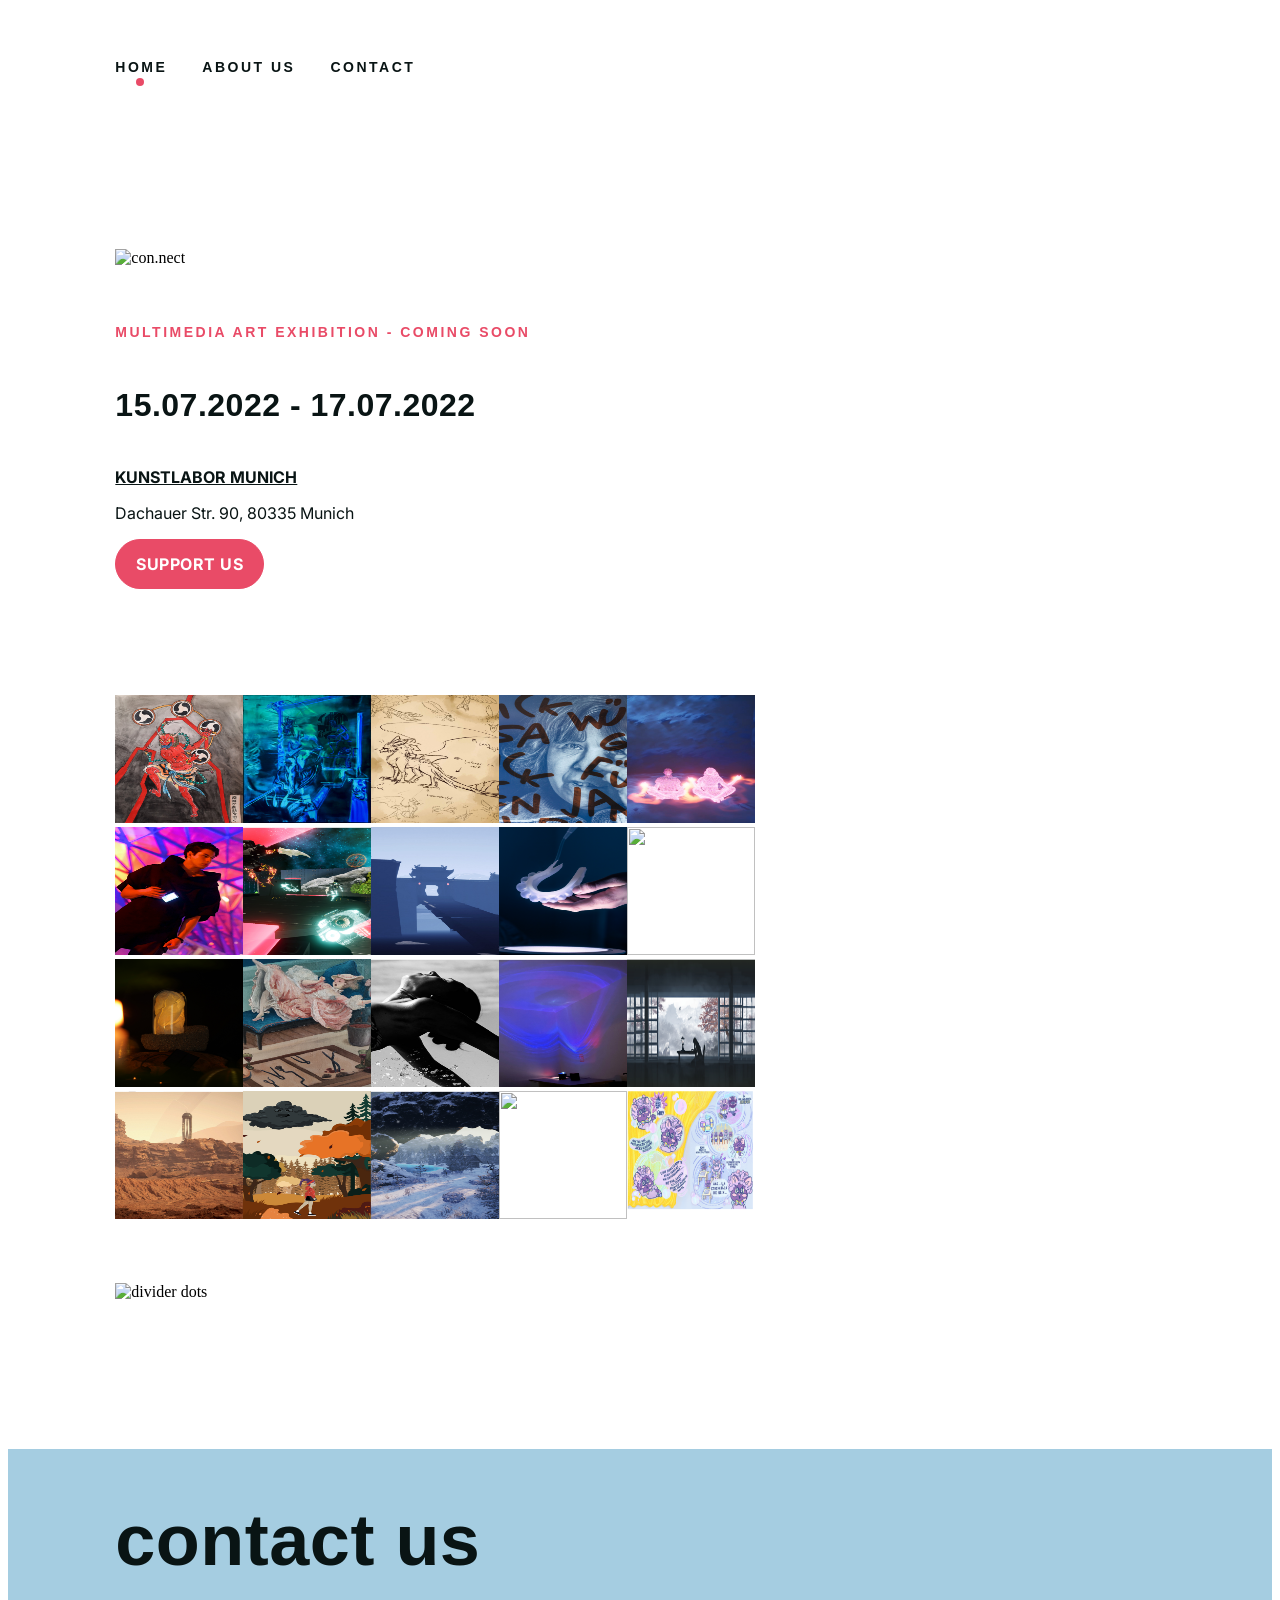
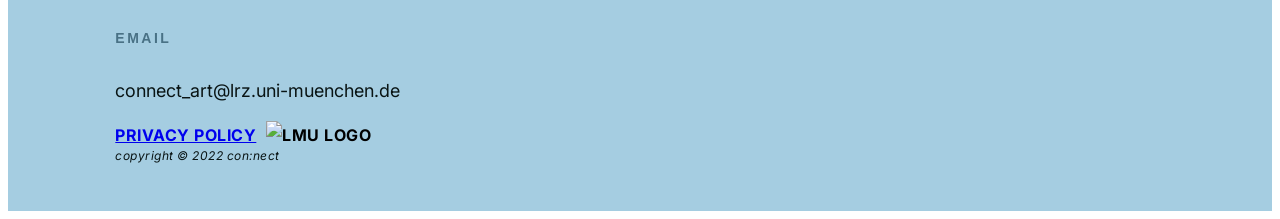
==== index.html @ 2b584fad "index + script" ====
<!DOCTYPE html>
<html lang="EN">

<head>
  <meta charset="UTF-8" />
  <meta name="viewport" content="width=device-width, initial-scale=1" />
  <title>con:nect</title>
  <link rel="stylesheet" href="style.css" />
  <link id="favicon" rel="icon"
    href="https://cdn.glitch.global/cd1845f1-7885-4da2-ad8b-cd3882b8f972/Connect_Illus_Dots.svg?v=1652605879062"
    type="image/svg">
  <!--script src="JSONs/Samuel_artwork_info.js"></script-->
  <script src="script.js" id="script"></script>
</head>

<body>
  <header>
    <nav class="navbar">
      <ul class="menu body_large">
        <li><a href="./index.html">
            <h6 class="selected_nav">Home</h6>
          </a></li>
        <li><a href="./about_us.html">
            <h6>About us</h6>
          </a></li>
        <li><a href="./contact.html">
            <h6>Contact</h6>
          </a></li>
      </ul>
    </nav>
  </header>
  <section class="content">
    <div class="text-div" id="info-block">
      <img class="logo-large"
        src="https://cdn.glitch.global/cd1845f1-7885-4da2-ad8b-cd3882b8f972/Connect_Logo_Main.svg?v=1652605879199"
        alt="con.nect" />
      <br />
      <h6 class="height spacing_24" style="color: var(--primary);">
        multimedia art exhibition - coming soon
      </h6>
      <h4 class="height spacing_4">15.07.2022 - 17.07.2022</h4>
      <a href="https://kunstlabor.org/" class="body_standard" style="font-weight: bold; text-decoration: underline"
        target="_blank">
        KUNSTLABOR MUNICH
      </a>
      <p class="body_standard">Dachauer Str. 90, 80335 Munich</p>
      <button onclick="location.href = './contact.html'" type="button" class="btn_primary btn_l">
        Support us
      </button>
      <div class="spacing_64"></div>
    </div>

    <!--img id="curr-project-img" style="z-index: 0" alt="project image teaser" /-->
    <div id="gallery">
    </div>

    <img class="dots"
      src="https://cdn.glitch.global/cd1845f1-7885-4da2-ad8b-cd3882b8f972/Connect_Illus_Dots.svg?v=1652605879062"
      alt="divider dots" />

    <div id="artwork-template" hidden>
      <img id="artwork-header"/>
      <h2 id="artwork-title"></h2>
      <h6 id="artwork-description-title"></h6>
      <p id="artwork-description-text"></p>
      <h6 id="artwork-artist-title"></h6>
      <img id="artwork-artist-portrait"/>
      <p id="artwork-artist-text"></p>
      <div id="artwork-images">
        <img id="artwork-image-1"/>
      </div>
      <div id="artwork-videos">
        <iframe id="artwork-video-1" src="?autoplay=1&mute=1&loop=1"></iframe>
      </div>
    </div>
  </section>
  <div class="spacing_64"></div>
  <footer class="main-footer" style="background-color: var(--secondary-shade2); z-index: 0">
    <div class="footer-content">
      <h1 style="height: 85px">contact us</h1>
      <h6 class="height" style="color: var(--secondary-shade1)">email</h6>
      <p class="body_large">connect_art@lrz.uni-muenchen.de</p>
      <div id="privacy-policy_terms-of-service" class="btn_l">
        <a href="privacy-policy.html">privacy policy</a>
        <img
          src="https://cdn.glitch.global/cd1845f1-7885-4da2-ad8b-cd3882b8f972/Connect_Logo_LMU_Big.svg?v=1652605879344"
          alt="LMU logo" />

      </div>
      <p class="caption">
        copyright © 2022 con:nect
      </p>
      <div class="spacing_48">
      </div>
    </div>
  </footer>
</body>

</html>
---- style.css ----
@import url("https://fonts.googleapis.com/css2?family=Inter:wght@400;700&display=swap");
@import url("https://use.typekit.net/slx2ums.css");
:root {
  --primary: #e94b67;
  --primary-shade1: #953042;
  --primary-shade2: #f18c9d;
  --secondary-beige: #efe9e4;
  --black: #091414;
  /** old **/
  --grey: #8b8c8c;
  --secondary: #72b0cf;
  --secondary-shade1: #497185;
  --secondary-shade2: #a5cde1;
  /** -- **/
  --white: #ffffff;
  --border: #eaeaea;
  --nav-circle: 8px;
}

html {
  scroll-behavior: smooth; 
}

/*--------------------------------------------------------- Layout ---------------------------------------------------------*/
/** check https://developer.mozilla.org/en-US/docs/Web/CSS/CSS_Grid_Layout/Realizing_common_layouts_using_CSS_Grid_Layout**/

body, footer, .content, header {
  display: grid;
  grid-template-columns: repeat(12, [col-start] 1fr);
  gap: 24px;
}

body > *, footer > *, .content > *, header > * {
  grid-column: col-start / span 12;
}

/** On Desktop + Tablet **/
@media (min-width: 767px) {
  .content, .main-header, .footer-content, header {
    grid-column: col-start 2 / span 10;
  }
  .text-div {
  grid-column: col-start / span 5;
  }
  #curr-project-img {
    grid-column: col-start / span 12;
  }
}

/** On mobile **/
@media (max-width: 767px) {
  .content, .main-header, .footer-content {
    grid-column: col-start 2 / span 11;
  }
  .text-div {
    grid-column: col-start / span 11;
  }
  .logo-large {
    max-width: 100%;
  }
  #div_iframe {
    display: none;
  }
  #curr-project-img {
    grid-column: col-start / span 10;
  }
}

#header-thumbnails > * {
  padding-right: 16px;
}

#info-block {
  padding-top: 100px;
}

#privacy-policy_terms-of-service {
  display: flex;
  flex-wrap: wrap;
  flex: 0 1 150px;
}

#privacy-policy_terms-of-service > * {
  padding-right: 10px;
}


/** Project picture **/

#curr-project-img {
  height: 500px;
  overflow: hidden;  
  object-fit: cover;
  width: 100%;
  /*object-position: 50% 50%; 
  animation-duration: 2s;
  animation-iteration-count: 1;
  animation-timing-function: ease-out;
  animation-fill-mode: forwards;
  animation-name: pic_resize;
  */
}

@keyframes pic_resize {
  0% {
    object-position: 10% 40%;
  }
  100% {
    object-position: 80% 60%;
  }
}

/*--------------------------------------------------------- Paragraph & Font Styles ---------------------------------------------------------*/
h1 {
  font-family: "degular-display", "Verdana", sans-serif;
  font-style: normal;
  font-weight: 700;
  font-size: 72px;
  line-height: 86px;
  display: flex;
  align-items: center;
  letter-spacing: 0.5px;
  color: var(--black);
}

h2 {
  font-family: "degular-display", "Verdana", sans-serif;
  font-style: normal;
  font-weight: 700;
  font-size: 56px;
  line-height: 67px;
  display: flex;
  align-items: center;
  letter-spacing: 0.5px;
  color: var(--black);
}

h3 {
  font-family: "degular-display", "Verdana", sans-serif;
  font-style: normal;
  font-weight: 700;
  font-size: 48px;
  line-height: 58px;
  display: flex;
  align-items: center;
  letter-spacing: 0.5px;
  color: var(--black);
}

h4 {
  font-family: "degular-display", "Verdana", sans-serif;
  font-style: normal;
  font-weight: 700;
  font-size: 32px;
  line-height: 38px;
  display: flex;
  align-items: center;
  letter-spacing: 0.5px;
  color: var(--black);
}

h5 {
  font-family: "degular-display", "Verdana", sans-serif;
  font-style: normal;
  font-weight: 700;
  font-size: 24px;
  line-height: 28px;
  display: flex;
  align-items: center;
  letter-spacing: 0.5px;
  color: var(--black);
}

h6 {
  font-family: "degular-display", "Verdana", sans-serif;
  font-style: normal;
  font-weight: 700;
  font-size: 14px;
  line-height: 16px;
  display: flex;
  align-items: center;
  letter-spacing: 2.5px;
  text-transform: uppercase;
  color: var(--black);
}

.body_large {
  font-family: "Inter", "Verdana", sans-serif;
  font-style: normal;
  font-weight: 400;
  font-size: 18px;
  line-height: 24px;
  align-items: center;
  color: var(--black);
}

.body_standard {
  font-family: "Inter", "Verdana", sans-serif;
  font-style: normal;
  font-weight: 400;
  font-size: 16px;
  line-height: 20px;
  align-items: center;
  color: var(--black);
}

.body_small {
  font-family: "Inter", "Verdana", sans-serif;
  font-style: normal;
  font-weight: 400;
  font-size: 14px;
  line-height: 16px;
  display: flex;
  align-items: center;
  color: var(--black);
}

.caption {
  font-family: "Inter", "Verdana", sans-serif;
  font-style: italic;
  font-weight: 400;
  font-size: 12px;
  line-height: 14px;
  display: flex;
  align-items: center;
  letter-spacing: 0.5px;
  color: var(--black);
  margin:0;
}

a {
  transition: 1s;
}

a .colored-link {
  color:  var(--secondary-shade1) !important;
}

a:hover {
  color: var(--secondary-shade2) !important;
}

a:visited {
  align-items: center;
  color: var(--black);
}

.btn_l {
  font-family: "Inter", "Verdana", sans-serif;
  font-style: normal;
  font-weight: 700;
  font-size: 16px;
  line-height: 28px;
  display: flex;
  align-items: center;
  letter-spacing: 0.5px;
  text-transform: uppercase;
}

.btn_s {
  font-family: "Inter", "Verdana", sans-serif;
  font-style: normal;
  font-weight: 400;
  font-size: 14px;
  line-height: 24px;
  display: flex;
  align-items: center;
  letter-spacing: 0.5px;
  text-transform: uppercase;
}

/*--------------------------------------------------------- Component styles ---------------------------------------------------------*/
/** Buttons **/

button {
  cursor: pointer;
  position: static;
  z-index: 3;
}

.btn_primary {
  display: flex;
  flex-direction: row;
  justify-content: space-between;
  align-items: center;
  padding: 10px 20px;
  border: 1px solid var(--primary);
  border-radius: 38px;
  color: var(--white);
  background: var(--primary);
  transition: background 1s, border 1s;
  -webkit-transition: background 1s, border 1s;
}

.btn_secondary {
  display: flex;
  flex-direction: row;
  justify-content: space-between;
  align-items: center;
  padding: 10px 20px;
  border: 1px solid var(--primary);
  border-radius: 30px;
  color: var(--primary);
  background-color: var(--white);
  transition: border 1s, background 1s, color 1s;
  transition: border 1s, background 1s, color 1s;
}

.btn_primary:hover {
  border: 1px solid var(--secondary);
  background-color: var(--secondary);
  color: var(--white);
}

.btn_secondary:hover {
  border: 1px solid var(--secondary);
  background-color: var(--white);
  color: var(--secondary);
}

/** Icons **/
.icon {
  fill: var(--black);
  transition: .5s;
}

.icon:hover {
  fill: var(--secondary-shade2);
}

/** navigation **/
.menu {
  list-style: none;
  display: flex;
  flex-direction: row;
  justify-content: space-between;
  width: 300px;
}

.menu a {
  text-decoration: none;
  color: inherit;
}

.menu h6:hover {
  color: var(--primary);
  transition: 1s;
}

.selected_nav {
  margin-right: -8px;
}

ul {
  padding-inline-start: 0;
}

.selected_nav::after {
  content: "";
  display: block;
  width: var(--nav-circle);
  height: var(--nav-circle);
  position: relative;
  background-color: var(--primary);
  border-radius: 50%;
  left: -52%;
  transform: translateY(15px);
}

/*--------------------------------------------------------- Spacing ---------------------------------------------------------*/

.spacing_4 {
  padding-top: 4px;
}

.spacing_8 {
  padding-top: 8px;
}

.spacing_16 {
  padding-top: 16px;
}

.spacing_24 {
  padding-top: 24px;
}

.spacing_32 {
  padding-top: 32px;
}

.spacing_40 {
  padding-top: 40px;
}

.spacing_48 {
  padding-top: 48px;
}

.spacing_56 {
  padding-top: 56px;
}

.spacing_64 {
  padding-top: 64px;
}


.height_x {
  height: 0px;
}

.dots{
  padding-top: 36px; 
  padding-bottom: 36px;
}

/*--------------------------------------------------------- Design elements ---------------------------------------------------------*/
/** boxes **/

.beige_shadow {
  box-shadow: 42px 42px var(--secondary-beige);
}

.black_outline {
  box-shadow: 42px 42px white, -25px -25px 0px -10px white, -25px -25px var(--black);
}
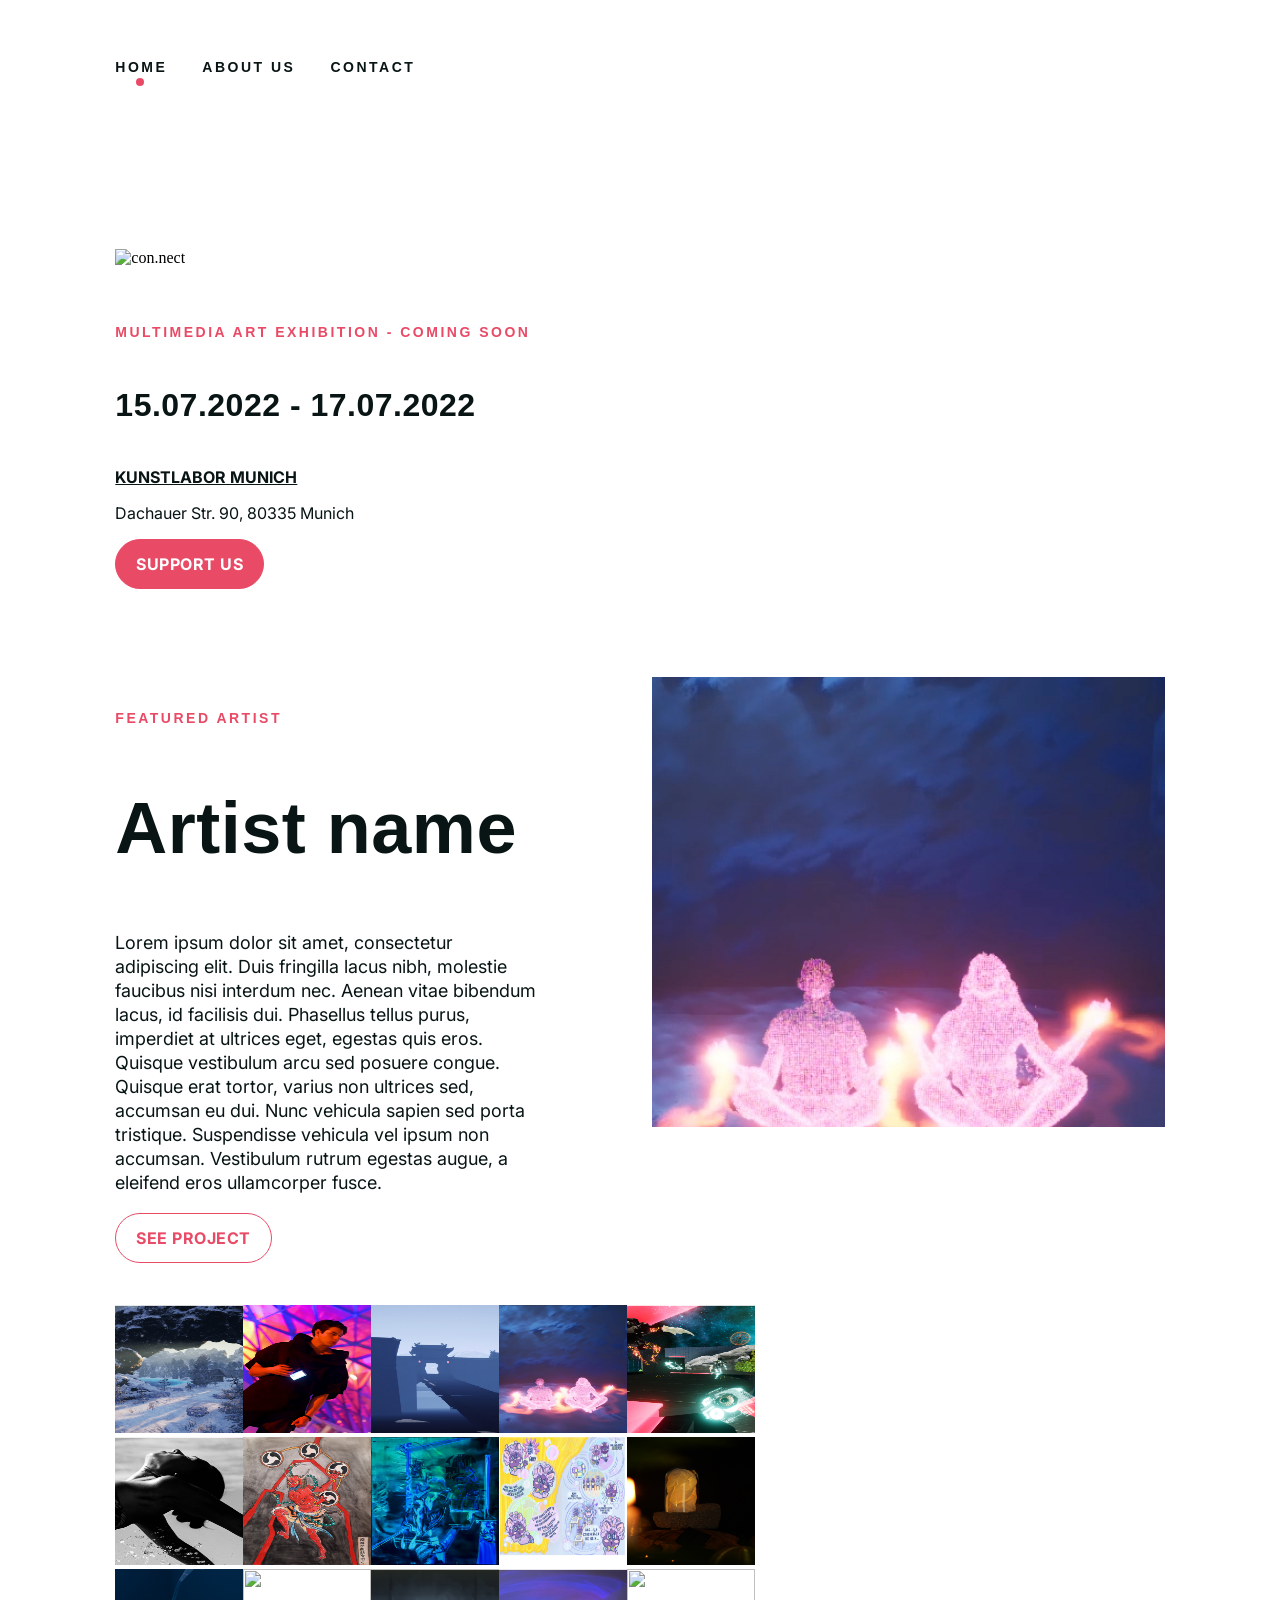
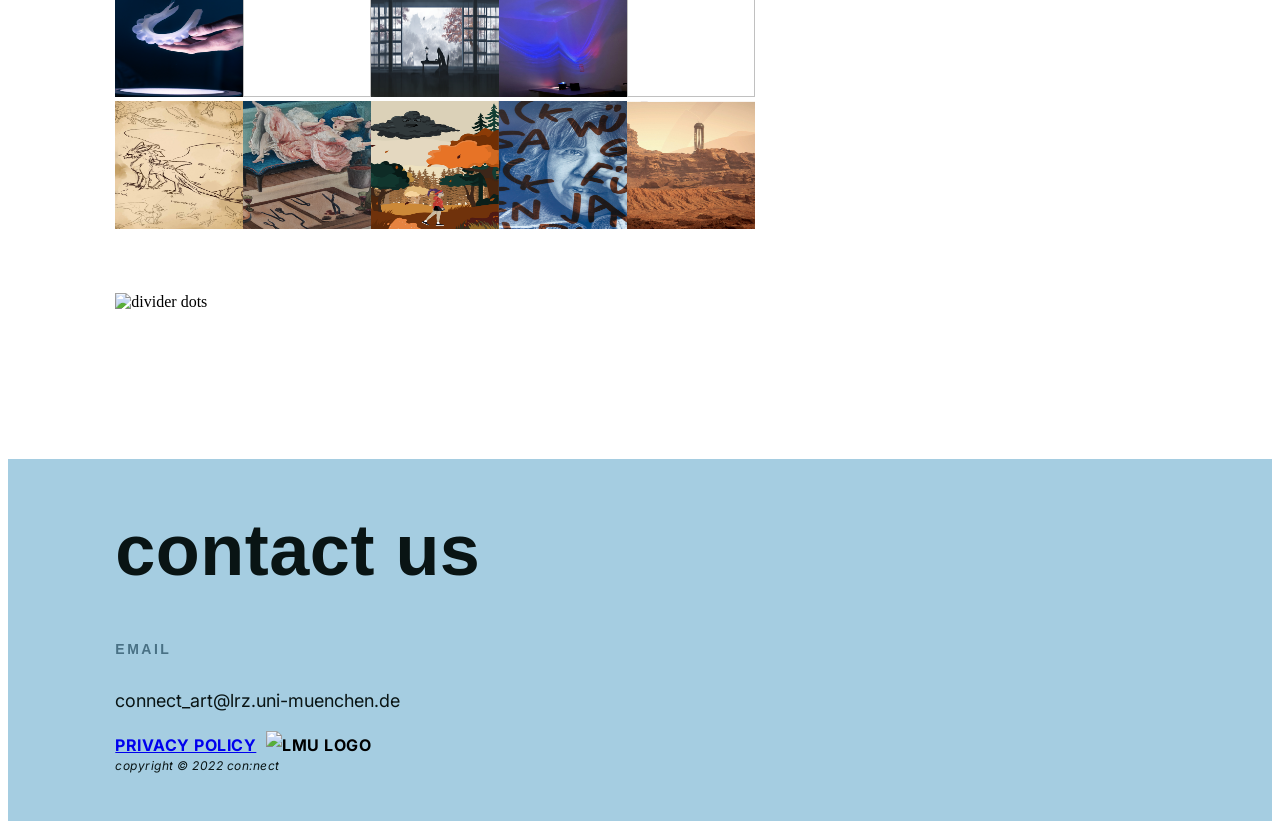
==== commit 2b3f4d2a: "Featuring Artist" ====
--- a/index.html
+++ b/index.html
@@ -2,98 +2,116 @@
 <html lang="EN">
 
 <head>
-  <meta charset="UTF-8" />
-  <meta name="viewport" content="width=device-width, initial-scale=1" />
-  <title>con:nect</title>
-  <link rel="stylesheet" href="style.css" />
-  <link id="favicon" rel="icon"
-    href="https://cdn.glitch.global/cd1845f1-7885-4da2-ad8b-cd3882b8f972/Connect_Illus_Dots.svg?v=1652605879062"
-    type="image/svg">
-  <!--script src="JSONs/Samuel_artwork_info.js"></script-->
-  <script src="script.js" id="script"></script>
+    <meta charset="UTF-8" />
+    <meta name="viewport" content="width=device-width, initial-scale=1" />
+    <title>con:nect</title>
+    <link rel="stylesheet" href="style.css" />
+    <link id="favicon" rel="icon" href="https://cdn.glitch.global/cd1845f1-7885-4da2-ad8b-cd3882b8f972/Connect_Illus_Dots.svg?v=1652605879062" type="image/svg">
+    <!--script src="JSONs/Samuel_artwork_info.js"></script-->
+    <script src="script.js" id="script"></script>
 </head>
 
 <body>
-  <header>
-    <nav class="navbar">
-      <ul class="menu body_large">
-        <li><a href="./index.html">
-            <h6 class="selected_nav">Home</h6>
-          </a></li>
-        <li><a href="./about_us.html">
-            <h6>About us</h6>
-          </a></li>
-        <li><a href="./contact.html">
-            <h6>Contact</h6>
-          </a></li>
-      </ul>
-    </nav>
-  </header>
-  <section class="content">
-    <div class="text-div" id="info-block">
-      <img class="logo-large"
-        src="https://cdn.glitch.global/cd1845f1-7885-4da2-ad8b-cd3882b8f972/Connect_Logo_Main.svg?v=1652605879199"
-        alt="con.nect" />
-      <br />
-      <h6 class="height spacing_24" style="color: var(--primary);">
-        multimedia art exhibition - coming soon
-      </h6>
-      <h4 class="height spacing_4">15.07.2022 - 17.07.2022</h4>
-      <a href="https://kunstlabor.org/" class="body_standard" style="font-weight: bold; text-decoration: underline"
-        target="_blank">
+    <header>
+        <nav class="navbar">
+            <ul class="menu body_large">
+                <li>
+                    <a href="./index.html">
+                        <h6 class="selected_nav">Home</h6>
+                    </a>
+                </li>
+                <li>
+                    <a href="./about_us.html">
+                        <h6>About us</h6>
+                    </a>
+                </li>
+                <li>
+                    <a href="./contact.html">
+                        <h6>Contact</h6>
+                    </a>
+                </li>
+            </ul>
+        </nav>
+    </header>
+    <section class="content">
+        <div class="text-div" id="info-block">
+            <img class="logo-large" src="https://cdn.glitch.global/cd1845f1-7885-4da2-ad8b-cd3882b8f972/Connect_Logo_Main.svg?v=1652605879199" alt="con.nect" />
+            <br />
+            <h6 class="height spacing_24" style="color: var(--primary);">
+                multimedia art exhibition - coming soon
+            </h6>
+            <h4 class="height spacing_4">15.07.2022 - 17.07.2022</h4>
+            <a href="https://kunstlabor.org/" class="body_standard" style="font-weight: bold; text-decoration: underline" target="_blank">
         KUNSTLABOR MUNICH
       </a>
-      <p class="body_standard">Dachauer Str. 90, 80335 Munich</p>
-      <button onclick="location.href = './contact.html'" type="button" class="btn_primary btn_l">
+            <p class="body_standard">Dachauer Str. 90, 80335 Munich</p>
+            <button onclick="location.href = './contact.html'" type="button" class="btn_primary btn_l">
         Support us
       </button>
-      <div class="spacing_64"></div>
-    </div>
+            <div class="spacing_64"></div>
+        </div>
+        <div class="text-div">
+            <h6 style="color: var(--primary)">featured artist</h6>
+            <h1 id="artist-name">Artist name</h1>
+            <p id="artist-description-german" class="body_large">
+                Lorem ipsum dolor sit amet, consectetur adipiscing elit. Duis fringilla lacus nibh, molestie faucibus nisi interdum nec. Aenean vitae bibendum lacus, id facilisis dui. Phasellus tellus purus, imperdiet at ultrices eget, egestas quis eros. Quisque vestibulum
+                arcu sed posuere congue. Quisque erat tortor, varius non ultrices sed, accumsan eu dui. Nunc vehicula sapien sed porta tristique. Suspendisse vehicula vel ipsum non accumsan. Vestibulum rutrum egestas augue, a eleifend eros ullamcorper
+                fusce.
+            </p>
+            <button onclick="_blank" type="button" class="btn_secondary btn_l">
+        See project
+      </button>
+        </div>
+        <div class="pic-div">
+            <img src="ArtworkPreviews/Artist=PP Angela.jpg" style="
+          display: block;
+          overflow: hidden;
+          object-fit: cover;
+          width: 100%;
+          height: 50vh;
+        " />
+        </div>
 
-    <!--img id="curr-project-img" style="z-index: 0" alt="project image teaser" /-->
-    <div id="gallery">
-    </div>
+        <!--img id="curr-project-img" style="z-index: 0" alt="project image teaser" /-->
+        <div id="gallery">
+        </div>
 
-    <img class="dots"
-      src="https://cdn.glitch.global/cd1845f1-7885-4da2-ad8b-cd3882b8f972/Connect_Illus_Dots.svg?v=1652605879062"
-      alt="divider dots" />
+        <img class="dots" src="https://cdn.glitch.global/cd1845f1-7885-4da2-ad8b-cd3882b8f972/Connect_Illus_Dots.svg?v=1652605879062" alt="divider dots" />
 
-    <div id="artwork-template" hidden>
-      <img id="artwork-header"/>
-      <h2 id="artwork-title"></h2>
-      <h6 id="artwork-description-title"></h6>
-      <p id="artwork-description-text"></p>
-      <h6 id="artwork-artist-title"></h6>
-      <img id="artwork-artist-portrait"/>
-      <p id="artwork-artist-text"></p>
-      <div id="artwork-images">
-        <img id="artwork-image-1"/>
-      </div>
-      <div id="artwork-videos">
-        <iframe id="artwork-video-1" src="?autoplay=1&mute=1&loop=1"></iframe>
-      </div>
-    </div>
-  </section>
-  <div class="spacing_64"></div>
-  <footer class="main-footer" style="background-color: var(--secondary-shade2); z-index: 0">
-    <div class="footer-content">
-      <h1 style="height: 85px">contact us</h1>
-      <h6 class="height" style="color: var(--secondary-shade1)">email</h6>
-      <p class="body_large">connect_art@lrz.uni-muenchen.de</p>
-      <div id="privacy-policy_terms-of-service" class="btn_l">
-        <a href="privacy-policy.html">privacy policy</a>
-        <img
-          src="https://cdn.glitch.global/cd1845f1-7885-4da2-ad8b-cd3882b8f972/Connect_Logo_LMU_Big.svg?v=1652605879344"
-          alt="LMU logo" />
+        <div id="artwork-template" hidden>
+            <img id="artwork-header" />
+            <h2 id="artwork-title"></h2>
+            <h6 id="artwork-description-title"></h6>
+            <p id="artwork-description-text"></p>
+            <h6 id="artwork-artist-title"></h6>
+            <img id="artwork-artist-portrait" />
+            <p id="artwork-artist-text"></p>
+            <div id="artwork-images">
+                <img id="artwork-image-1" />
+            </div>
+            <div id="artwork-videos">
+                <iframe id="artwork-video-1" src="?autoplay=1&mute=1&loop=1"></iframe>
+            </div>
+        </div>
+    </section>
+    <div class="spacing_64"></div>
+    <footer class="main-footer" style="background-color: var(--secondary-shade2); z-index: 0">
+        <div class="footer-content">
+            <h1 style="height: 85px">contact us</h1>
+            <h6 class="height" style="color: var(--secondary-shade1)">email</h6>
+            <p class="body_large">connect_art@lrz.uni-muenchen.de</p>
+            <div id="privacy-policy_terms-of-service" class="btn_l">
+                <a href="privacy-policy.html">privacy policy</a>
+                <img src="https://cdn.glitch.global/cd1845f1-7885-4da2-ad8b-cd3882b8f972/Connect_Logo_LMU_Big.svg?v=1652605879344" alt="LMU logo" />
 
-      </div>
-      <p class="caption">
-        copyright © 2022 con:nect
-      </p>
-      <div class="spacing_48">
-      </div>
-    </div>
-  </footer>
+            </div>
+            <p class="caption">
+                copyright © 2022 con:nect
+            </p>
+            <div class="spacing_48">
+            </div>
+        </div>
+    </footer>
 </body>
 
 </html>
--- a/style.css
+++ b/style.css
@@ -1,98 +1,120 @@
 @import url("https://fonts.googleapis.com/css2?family=Inter:wght@400;700&display=swap");
 @import url("https://use.typekit.net/slx2ums.css");
 :root {
-  --primary: #e94b67;
-  --primary-shade1: #953042;
-  --primary-shade2: #f18c9d;
-  --secondary-beige: #efe9e4;
-  --black: #091414;
-  /** old **/
-  --grey: #8b8c8c;
-  --secondary: #72b0cf;
-  --secondary-shade1: #497185;
-  --secondary-shade2: #a5cde1;
-  /** -- **/
-  --white: #ffffff;
-  --border: #eaeaea;
-  --nav-circle: 8px;
+    --primary: #e94b67;
+    --primary-shade1: #953042;
+    --primary-shade2: #f18c9d;
+    --secondary-beige: #efe9e4;
+    --black: #091414;
+    /** old **/
+    --grey: #8b8c8c;
+    --secondary: #72b0cf;
+    --secondary-shade1: #497185;
+    --secondary-shade2: #a5cde1;
+    /** -- **/
+    --white: #ffffff;
+    --border: #eaeaea;
+    --nav-circle: 8px;
 }
 
 html {
-  scroll-behavior: smooth; 
-}
+    scroll-behavior: smooth;
+}
+
 
 /*--------------------------------------------------------- Layout ---------------------------------------------------------*/
+
+
 /** check https://developer.mozilla.org/en-US/docs/Web/CSS/CSS_Grid_Layout/Realizing_common_layouts_using_CSS_Grid_Layout**/
 
-body, footer, .content, header {
-  display: grid;
-  grid-template-columns: repeat(12, [col-start] 1fr);
-  gap: 24px;
-}
-
-body > *, footer > *, .content > *, header > * {
-  grid-column: col-start / span 12;
-}
+body,
+footer,
+.content,
+header {
+    display: grid;
+    grid-template-columns: repeat(12, [col-start] 1fr);
+    gap: 24px;
+}
+
+body>*,
+footer>*,
+.content>*,
+header>* {
+    grid-column: col-start / span 12;
+}
+
 
 /** On Desktop + Tablet **/
+
 @media (min-width: 767px) {
-  .content, .main-header, .footer-content, header {
-    grid-column: col-start 2 / span 10;
-  }
-  .text-div {
-  grid-column: col-start / span 5;
-  }
-  #curr-project-img {
-    grid-column: col-start / span 12;
-  }
-}
+    .content,
+    .main-header,
+    .footer-content,
+    header {
+        grid-column: col-start 2 / span 10;
+    }
+    .text-div {
+        grid-column: col-start / span 5;
+    }
+    .pic-div {
+        grid-column: col-start 7 / span 6;
+    }
+    #curr-project-img {
+        grid-column: col-start / span 12;
+    }
+}
+
 
 /** On mobile **/
+
 @media (max-width: 767px) {
-  .content, .main-header, .footer-content {
-    grid-column: col-start 2 / span 11;
-  }
-  .text-div {
-    grid-column: col-start / span 11;
-  }
-  .logo-large {
-    max-width: 100%;
-  }
-  #div_iframe {
-    display: none;
-  }
-  #curr-project-img {
-    grid-column: col-start / span 10;
-  }
-}
-
-#header-thumbnails > * {
-  padding-right: 16px;
+    .content,
+    .main-header,
+    .footer-content {
+        grid-column: col-start 2 / span 11;
+    }
+    .text-div,
+    .pic-div {
+        grid-column: col-start / span 11;
+    }
+    .logo-large {
+        max-width: 100%;
+    }
+    #div_iframe {
+        display: none;
+    }
+    #curr-project-img {
+        grid-column: col-start / span 10;
+    }
+}
+
+#header-thumbnails>* {
+    padding-right: 16px;
 }
 
 #info-block {
-  padding-top: 100px;
+    padding-top: 100px;
 }
 
 #privacy-policy_terms-of-service {
-  display: flex;
-  flex-wrap: wrap;
-  flex: 0 1 150px;
-}
-
-#privacy-policy_terms-of-service > * {
-  padding-right: 10px;
+    display: flex;
+    flex-wrap: wrap;
+    flex: 0 1 150px;
+}
+
+#privacy-policy_terms-of-service>* {
+    padding-right: 10px;
 }
 
 
 /** Project picture **/
 
 #curr-project-img {
-  height: 500px;
-  overflow: hidden;  
-  object-fit: cover;
-  width: 100%;
-  /*object-position: 50% 50%; 
+    height: 500px;
+    overflow: hidden;
+    object-fit: cover;
+    width: 100%;
+    /*object-position: 50% 50%; 
   animation-duration: 2s;
   animation-iteration-count: 1;
   animation-timing-function: ease-out;
@@ -102,328 +124,338 @@
 }
 
 @keyframes pic_resize {
-  0% {
-    object-position: 10% 40%;
-  }
-  100% {
-    object-position: 80% 60%;
-  }
-}
+    0% {
+        object-position: 10% 40%;
+    }
+    100% {
+        object-position: 80% 60%;
+    }
+}
+
 
 /*--------------------------------------------------------- Paragraph & Font Styles ---------------------------------------------------------*/
+
 h1 {
-  font-family: "degular-display", "Verdana", sans-serif;
-  font-style: normal;
-  font-weight: 700;
-  font-size: 72px;
-  line-height: 86px;
-  display: flex;
-  align-items: center;
-  letter-spacing: 0.5px;
-  color: var(--black);
+    font-family: "degular-display", "Verdana", sans-serif;
+    font-style: normal;
+    font-weight: 700;
+    font-size: 72px;
+    line-height: 86px;
+    display: flex;
+    align-items: center;
+    letter-spacing: 0.5px;
+    color: var(--black);
 }
 
 h2 {
-  font-family: "degular-display", "Verdana", sans-serif;
-  font-style: normal;
-  font-weight: 700;
-  font-size: 56px;
-  line-height: 67px;
-  display: flex;
-  align-items: center;
-  letter-spacing: 0.5px;
-  color: var(--black);
+    font-family: "degular-display", "Verdana", sans-serif;
+    font-style: normal;
+    font-weight: 700;
+    font-size: 56px;
+    line-height: 67px;
+    display: flex;
+    align-items: center;
+    letter-spacing: 0.5px;
+    color: var(--black);
 }
 
 h3 {
-  font-family: "degular-display", "Verdana", sans-serif;
-  font-style: normal;
-  font-weight: 700;
-  font-size: 48px;
-  line-height: 58px;
-  display: flex;
-  align-items: center;
-  letter-spacing: 0.5px;
-  color: var(--black);
+    font-family: "degular-display", "Verdana", sans-serif;
+    font-style: normal;
+    font-weight: 700;
+    font-size: 48px;
+    line-height: 58px;
+    display: flex;
+    align-items: center;
+    letter-spacing: 0.5px;
+    color: var(--black);
 }
 
 h4 {
-  font-family: "degular-display", "Verdana", sans-serif;
-  font-style: normal;
-  font-weight: 700;
-  font-size: 32px;
-  line-height: 38px;
-  display: flex;
-  align-items: center;
-  letter-spacing: 0.5px;
-  color: var(--black);
+    font-family: "degular-display", "Verdana", sans-serif;
+    font-style: normal;
+    font-weight: 700;
+    font-size: 32px;
+    line-height: 38px;
+    display: flex;
+    align-items: center;
+    letter-spacing: 0.5px;
+    color: var(--black);
 }
 
 h5 {
-  font-family: "degular-display", "Verdana", sans-serif;
-  font-style: normal;
-  font-weight: 700;
-  font-size: 24px;
-  line-height: 28px;
-  display: flex;
-  align-items: center;
-  letter-spacing: 0.5px;
-  color: var(--black);
+    font-family: "degular-display", "Verdana", sans-serif;
+    font-style: normal;
+    font-weight: 700;
+    font-size: 24px;
+    line-height: 28px;
+    display: flex;
+    align-items: center;
+    letter-spacing: 0.5px;
+    color: var(--black);
 }
 
 h6 {
-  font-family: "degular-display", "Verdana", sans-serif;
-  font-style: normal;
-  font-weight: 700;
-  font-size: 14px;
-  line-height: 16px;
-  display: flex;
-  align-items: center;
-  letter-spacing: 2.5px;
-  text-transform: uppercase;
-  color: var(--black);
+    font-family: "degular-display", "Verdana", sans-serif;
+    font-style: normal;
+    font-weight: 700;
+    font-size: 14px;
+    line-height: 16px;
+    display: flex;
+    align-items: center;
+    letter-spacing: 2.5px;
+    text-transform: uppercase;
+    color: var(--black);
 }
 
 .body_large {
-  font-family: "Inter", "Verdana", sans-serif;
-  font-style: normal;
-  font-weight: 400;
-  font-size: 18px;
-  line-height: 24px;
-  align-items: center;
-  color: var(--black);
+    font-family: "Inter", "Verdana", sans-serif;
+    font-style: normal;
+    font-weight: 400;
+    font-size: 18px;
+    line-height: 24px;
+    align-items: center;
+    color: var(--black);
 }
 
 .body_standard {
-  font-family: "Inter", "Verdana", sans-serif;
-  font-style: normal;
-  font-weight: 400;
-  font-size: 16px;
-  line-height: 20px;
-  align-items: center;
-  color: var(--black);
+    font-family: "Inter", "Verdana", sans-serif;
+    font-style: normal;
+    font-weight: 400;
+    font-size: 16px;
+    line-height: 20px;
+    align-items: center;
+    color: var(--black);
 }
 
 .body_small {
-  font-family: "Inter", "Verdana", sans-serif;
-  font-style: normal;
-  font-weight: 400;
-  font-size: 14px;
-  line-height: 16px;
-  display: flex;
-  align-items: center;
-  color: var(--black);
+    font-family: "Inter", "Verdana", sans-serif;
+    font-style: normal;
+    font-weight: 400;
+    font-size: 14px;
+    line-height: 16px;
+    display: flex;
+    align-items: center;
+    color: var(--black);
 }
 
 .caption {
-  font-family: "Inter", "Verdana", sans-serif;
-  font-style: italic;
-  font-weight: 400;
-  font-size: 12px;
-  line-height: 14px;
-  display: flex;
-  align-items: center;
-  letter-spacing: 0.5px;
-  color: var(--black);
-  margin:0;
+    font-family: "Inter", "Verdana", sans-serif;
+    font-style: italic;
+    font-weight: 400;
+    font-size: 12px;
+    line-height: 14px;
+    display: flex;
+    align-items: center;
+    letter-spacing: 0.5px;
+    color: var(--black);
+    margin: 0;
 }
 
 a {
-  transition: 1s;
+    transition: 1s;
 }
 
 a .colored-link {
-  color:  var(--secondary-shade1) !important;
+    color: var(--secondary-shade1) !important;
 }
 
 a:hover {
-  color: var(--secondary-shade2) !important;
+    color: var(--secondary-shade2) !important;
 }
 
 a:visited {
-  align-items: center;
-  color: var(--black);
+    align-items: center;
+    color: var(--black);
 }
 
 .btn_l {
-  font-family: "Inter", "Verdana", sans-serif;
-  font-style: normal;
-  font-weight: 700;
-  font-size: 16px;
-  line-height: 28px;
-  display: flex;
-  align-items: center;
-  letter-spacing: 0.5px;
-  text-transform: uppercase;
+    font-family: "Inter", "Verdana", sans-serif;
+    font-style: normal;
+    font-weight: 700;
+    font-size: 16px;
+    line-height: 28px;
+    display: flex;
+    align-items: center;
+    letter-spacing: 0.5px;
+    text-transform: uppercase;
 }
 
 .btn_s {
-  font-family: "Inter", "Verdana", sans-serif;
-  font-style: normal;
-  font-weight: 400;
-  font-size: 14px;
-  line-height: 24px;
-  display: flex;
-  align-items: center;
-  letter-spacing: 0.5px;
-  text-transform: uppercase;
-}
+    font-family: "Inter", "Verdana", sans-serif;
+    font-style: normal;
+    font-weight: 400;
+    font-size: 14px;
+    line-height: 24px;
+    display: flex;
+    align-items: center;
+    letter-spacing: 0.5px;
+    text-transform: uppercase;
+}
+
 
 /*--------------------------------------------------------- Component styles ---------------------------------------------------------*/
+
+
 /** Buttons **/
 
 button {
-  cursor: pointer;
-  position: static;
-  z-index: 3;
+    cursor: pointer;
+    position: static;
+    z-index: 3;
 }
 
 .btn_primary {
-  display: flex;
-  flex-direction: row;
-  justify-content: space-between;
-  align-items: center;
-  padding: 10px 20px;
-  border: 1px solid var(--primary);
-  border-radius: 38px;
-  color: var(--white);
-  background: var(--primary);
-  transition: background 1s, border 1s;
-  -webkit-transition: background 1s, border 1s;
+    display: flex;
+    flex-direction: row;
+    justify-content: space-between;
+    align-items: center;
+    padding: 10px 20px;
+    border: 1px solid var(--primary);
+    border-radius: 38px;
+    color: var(--white);
+    background: var(--primary);
+    transition: background 1s, border 1s;
+    -webkit-transition: background 1s, border 1s;
 }
 
 .btn_secondary {
-  display: flex;
-  flex-direction: row;
-  justify-content: space-between;
-  align-items: center;
-  padding: 10px 20px;
-  border: 1px solid var(--primary);
-  border-radius: 30px;
-  color: var(--primary);
-  background-color: var(--white);
-  transition: border 1s, background 1s, color 1s;
-  transition: border 1s, background 1s, color 1s;
+    display: flex;
+    flex-direction: row;
+    justify-content: space-between;
+    align-items: center;
+    padding: 10px 20px;
+    border: 1px solid var(--primary);
+    border-radius: 30px;
+    color: var(--primary);
+    background-color: var(--white);
+    transition: border 1s, background 1s, color 1s;
+    transition: border 1s, background 1s, color 1s;
 }
 
 .btn_primary:hover {
-  border: 1px solid var(--secondary);
-  background-color: var(--secondary);
-  color: var(--white);
+    border: 1px solid var(--secondary);
+    background-color: var(--secondary);
+    color: var(--white);
 }
 
 .btn_secondary:hover {
-  border: 1px solid var(--secondary);
-  background-color: var(--white);
-  color: var(--secondary);
-}
+    border: 1px solid var(--secondary);
+    background-color: var(--white);
+    color: var(--secondary);
+}
+
 
 /** Icons **/
+
 .icon {
-  fill: var(--black);
-  transition: .5s;
+    fill: var(--black);
+    transition: .5s;
 }
 
 .icon:hover {
-  fill: var(--secondary-shade2);
-}
+    fill: var(--secondary-shade2);
+}
+
 
 /** navigation **/
+
 .menu {
-  list-style: none;
-  display: flex;
-  flex-direction: row;
-  justify-content: space-between;
-  width: 300px;
+    list-style: none;
+    display: flex;
+    flex-direction: row;
+    justify-content: space-between;
+    width: 300px;
 }
 
 .menu a {
-  text-decoration: none;
-  color: inherit;
+    text-decoration: none;
+    color: inherit;
 }
 
 .menu h6:hover {
-  color: var(--primary);
-  transition: 1s;
+    color: var(--primary);
+    transition: 1s;
 }
 
 .selected_nav {
-  margin-right: -8px;
+    margin-right: -8px;
 }
 
 ul {
-  padding-inline-start: 0;
+    padding-inline-start: 0;
 }
 
 .selected_nav::after {
-  content: "";
-  display: block;
-  width: var(--nav-circle);
-  height: var(--nav-circle);
-  position: relative;
-  background-color: var(--primary);
-  border-radius: 50%;
-  left: -52%;
-  transform: translateY(15px);
-}
+    content: "";
+    display: block;
+    width: var(--nav-circle);
+    height: var(--nav-circle);
+    position: relative;
+    background-color: var(--primary);
+    border-radius: 50%;
+    left: -52%;
+    transform: translateY(15px);
+}
+
 
 /*--------------------------------------------------------- Spacing ---------------------------------------------------------*/
 
 .spacing_4 {
-  padding-top: 4px;
+    padding-top: 4px;
 }
 
 .spacing_8 {
-  padding-top: 8px;
+    padding-top: 8px;
 }
 
 .spacing_16 {
-  padding-top: 16px;
+    padding-top: 16px;
 }
 
 .spacing_24 {
-  padding-top: 24px;
+    padding-top: 24px;
 }
 
 .spacing_32 {
-  padding-top: 32px;
+    padding-top: 32px;
 }
 
 .spacing_40 {
-  padding-top: 40px;
+    padding-top: 40px;
 }
 
 .spacing_48 {
-  padding-top: 48px;
+    padding-top: 48px;
 }
 
 .spacing_56 {
-  padding-top: 56px;
+    padding-top: 56px;
 }
 
 .spacing_64 {
-  padding-top: 64px;
-}
-
+    padding-top: 64px;
+}
 
 .height_x {
-  height: 0px;
-}
-
-.dots{
-  padding-top: 36px; 
-  padding-bottom: 36px;
-}
+    height: 0px;
+}
+
+.dots {
+    padding-top: 36px;
+    padding-bottom: 36px;
+}
+
 
 /*--------------------------------------------------------- Design elements ---------------------------------------------------------*/
+
+
 /** boxes **/
 
 .beige_shadow {
-  box-shadow: 42px 42px var(--secondary-beige);
+    box-shadow: 42px 42px var(--secondary-beige);
 }
 
 .black_outline {
-  box-shadow: 42px 42px white, -25px -25px 0px -10px white, -25px -25px var(--black);
-}
-
-
+    box-shadow: 42px 42px white, -25px -25px 0px -10px white, -25px -25px var(--black);
+}
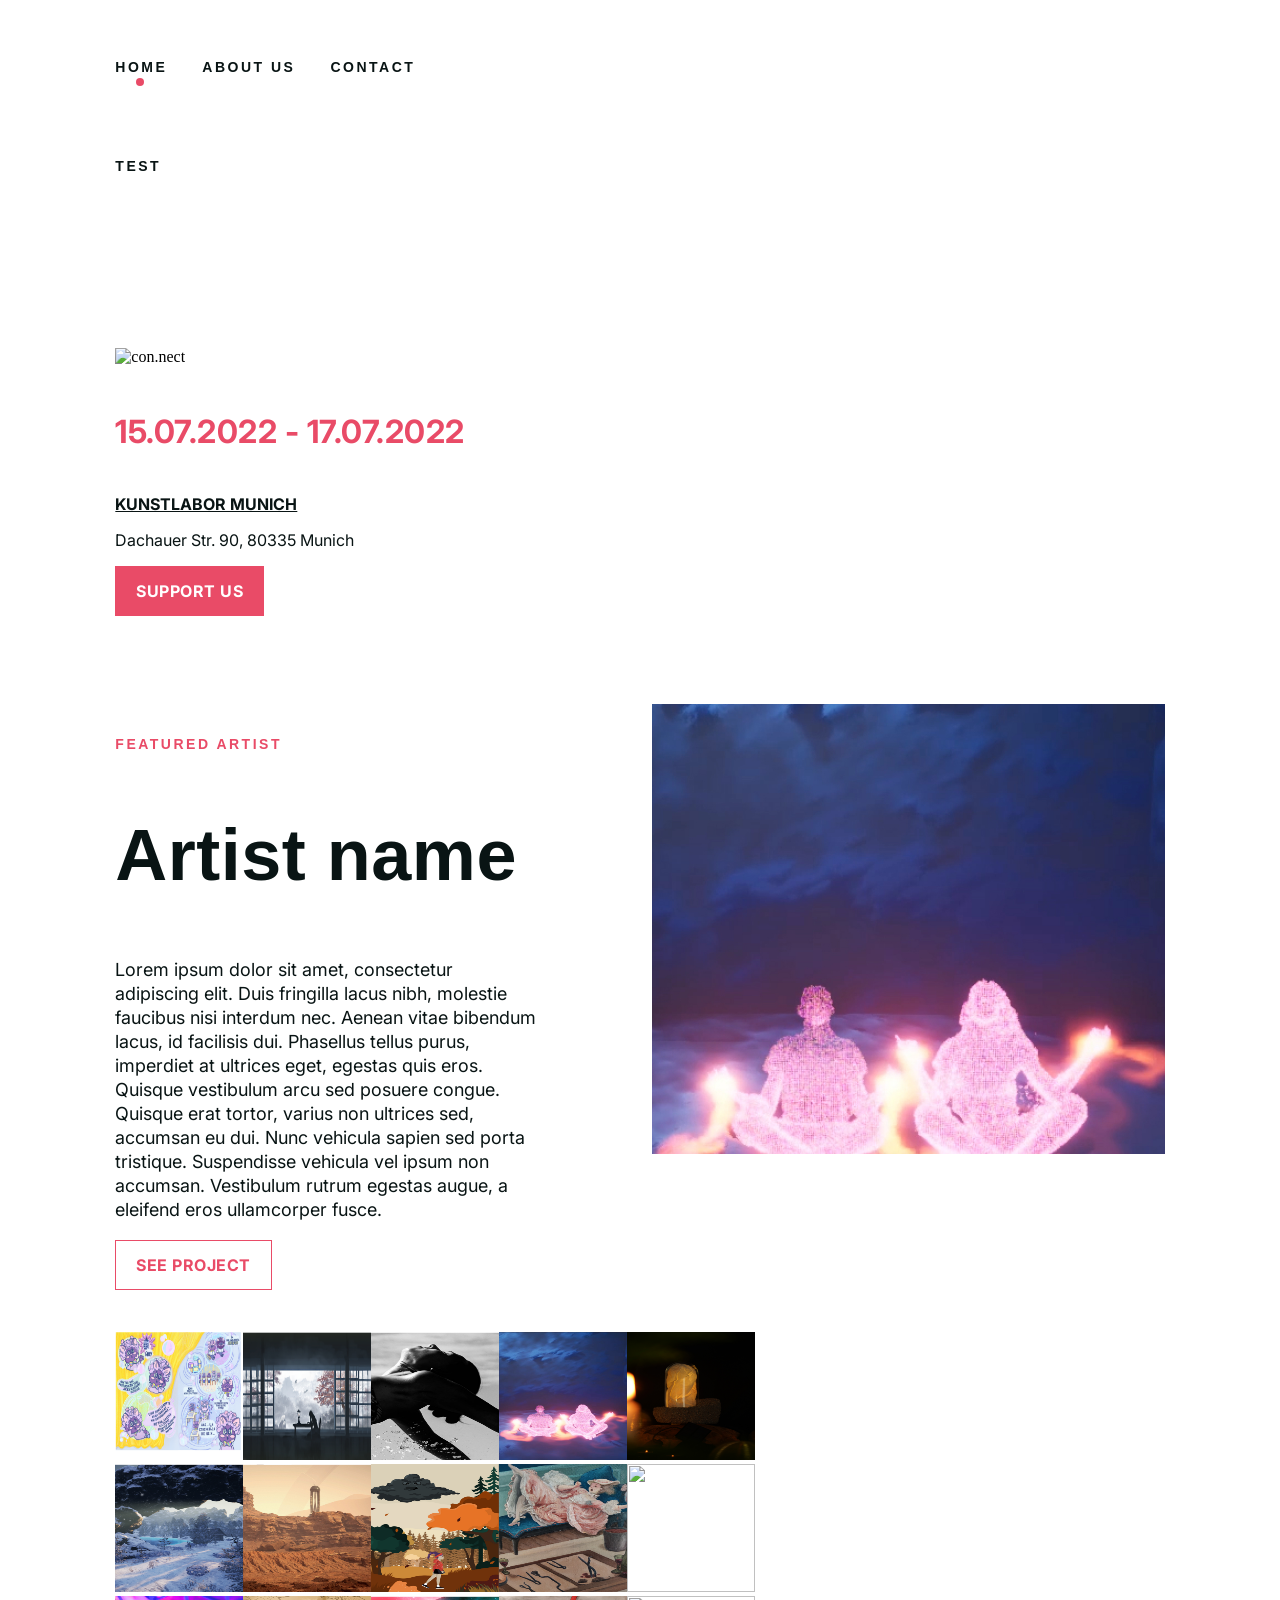
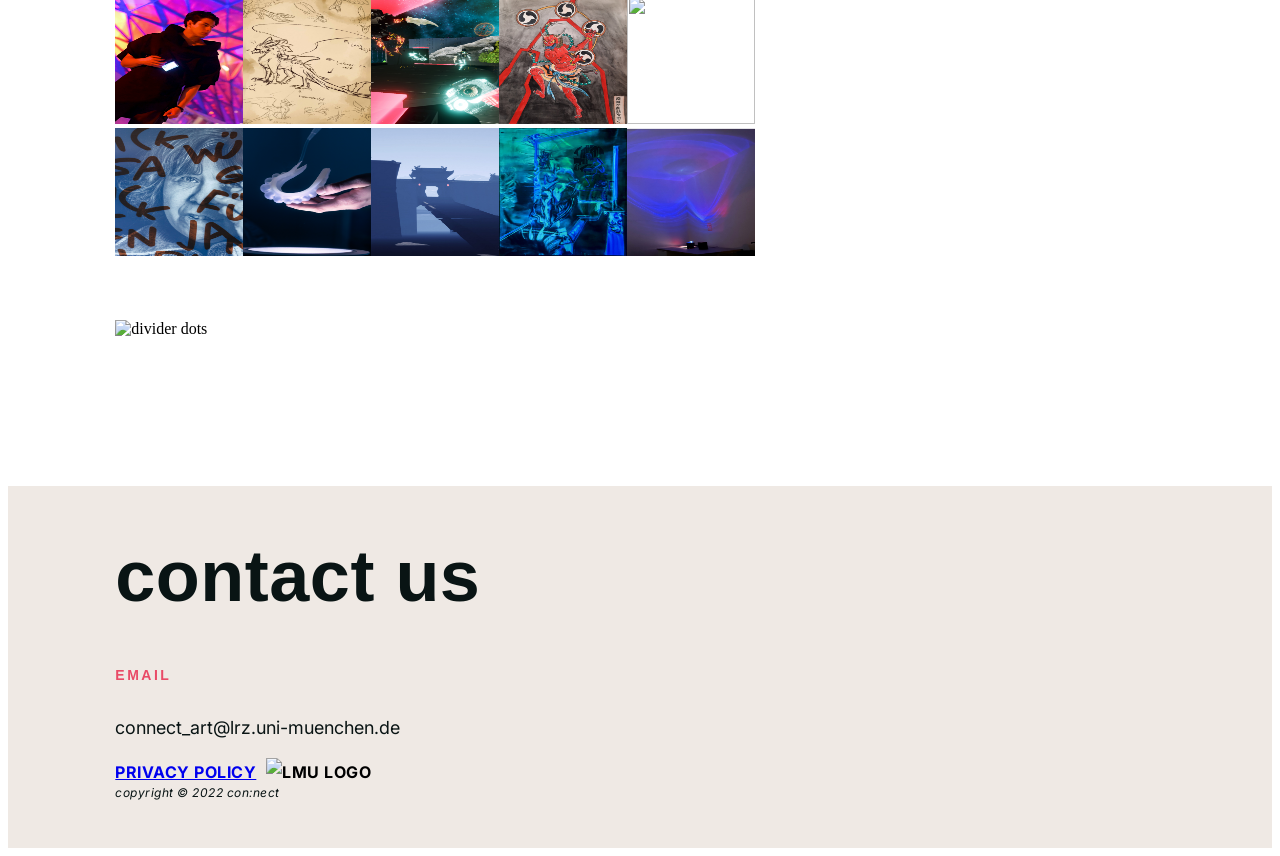
==== commit 97a3b925: "Styling Home Page" ====
--- a/index.html
+++ b/index.html
@@ -31,15 +31,28 @@
                     </a>
                 </li>
             </ul>
+            <ul class="menu body_large">
+                <a>
+                    <h6>test</h6>
+                </a>
+                <!-- <span id="header-thumbnails">
+          <a href="https://www.instagram.com/art_multimedia/" target="_blank"><svg class="icon" width="24" height="24" viewbox="0 0 24 24" xmlns="http://www.w3.org/2000/svg">
+            <path d="M12.0002 5.75806C8.61309 5.75806 5.80664 8.51612 5.80664 11.9516C5.80664 15.3871 8.56471 18.1452 12.0002 18.1452C15.4357 18.1452 18.1937 15.3387 18.1937 11.9516C18.1937 8.56451 15.3873 5.75806 12.0002 5.75806ZM12.0002 15.9193C9.82277 15.9193 8.03245 14.129 8.03245 11.9516C8.03245 9.77419 9.82277 7.98386 12.0002 7.98386C14.1776 7.98386 15.9679 9.77419 15.9679 11.9516C15.9679 14.129 14.1776 15.9193 12.0002 15.9193Z"/>
+            <path d="M18.4355 7.01611C19.2104 7.01611 19.8387 6.38786 19.8387 5.61288C19.8387 4.8379 19.2104 4.20966 18.4355 4.20966C17.6605 4.20966 17.0322 4.8379 17.0322 5.61288C17.0322 6.38786 17.6605 7.01611 18.4355 7.01611Z"/>
+            <path d="M22.0645 1.98387C20.8065 0.677419 19.0161 0 16.9839 0H7.01613C2.80645 0 0 2.80645 0 7.01613V16.9355C0 19.0161 0.677419 20.8065 2.03226 22.1129C3.33871 23.371 5.08065 24 7.06452 24H16.9355C19.0161 24 20.7581 23.3226 22.0161 22.1129C23.3226 20.8548 24 19.0645 24 16.9839V7.01613C24 4.98387 23.3226 3.24194 22.0645 1.98387ZM21.871 16.9839C21.871 18.4839 21.3387 19.6935 20.4677 20.5161C19.5968 21.3387 18.3871 21.7742 16.9355 21.7742H7.06452C5.6129 21.7742 4.40323 21.3387 3.53226 20.5161C2.66129 19.6452 2.22581 18.4355 2.22581 16.9355V7.01613C2.22581 5.56452 2.66129 4.35484 3.53226 3.48387C4.35484 2.66129 5.6129 2.22581 7.06452 2.22581H17.0323C18.4839 2.22581 19.6935 2.66129 20.5645 3.53226C21.3871 4.40323 21.871 5.6129 21.871 7.01613V16.9839Z"/></svg></a>
+          <a href="https://www.facebook.com/Art.Multimedia.Kollektiv/" target="_blank"><svg class="icon" width="24" height="24" viewbox="0 0 24 24" xmlns="http://www.w3.org/2000/svg">
+            <path fill-rule="evenodd" clip-rule="evenodd" d="M4.2 0H19.8C22.1196 0 24 1.8804 24 4.2V19.8C24 22.1196 22.1196 24 19.8 24H4.2C1.8804 24 0 22.1196 0 19.8V4.2C0 1.8804 1.8804 0 4.2 0ZM16.6499 11.1H20.3999L19.7999 15H16.6499V24H12.7499V15H9.59985V11.1H12.7499V8.24999C12.7499 5.59874 14.8761 3.59999 17.6999 3.59999H20.2499V7.49999H17.6999C17.4524 7.49999 16.6499 7.55249 16.6499 8.24999V11.1Z"/></svg></a>
+          <a href="https://www.kunstpaedagogik.uni-muenchen.de/studiengaenge/bachelor/bachelor_kumm/index.html" target="_blank"><svg class="icon" width="24" height="24" viewbox="0 0 24 24" xmlns="http://www.w3.org/2000/svg">
+            <path fill-rule="evenodd" clip-rule="evenodd" d="M0 0H24V24H0V0ZM14.5148 13.8996V19.0113C14.5148 19.6214 14.6083 20.1396 14.7968 20.567C14.9842 20.9943 15.2463 21.3414 15.582 21.6104C15.9168 21.8794 16.3179 22.0745 16.7837 22.1955C17.2497 22.3183 17.761 22.3791 18.3168 22.3791C18.881 22.3791 19.3986 22.3183 19.8689 22.1955C20.3389 22.0744 20.7398 21.8794 21.0712 21.6104C21.4018 21.3414 21.6601 20.9943 21.8434 20.567C22.0274 20.1396 22.1192 19.6214 22.1192 19.0113V13.8996H19.299V19.2924C19.299 19.675 19.208 19.9474 19.0284 20.1098C18.8487 20.2724 18.6115 20.3535 18.3167 20.3535C18.0227 20.3535 17.7873 20.2724 17.6112 20.1098C17.4358 19.9474 17.3483 19.675 17.3483 19.2924V13.8996H14.5148ZM9.5956 20.3776C9.53794 20.3776 9.51009 20.349 9.51009 20.2925C9.46051 19.9348 9.40512 19.5545 9.34386 19.1525C9.28215 18.7496 9.21501 18.3385 9.14126 17.9198C9.06751 17.5005 8.99375 17.0904 8.92059 16.6865C8.84625 16.285 8.77536 15.9058 8.70536 15.553C8.65754 15.307 8.61193 15.0782 8.56957 14.8658C8.55095 14.7724 8.53296 14.6822 8.51569 14.5951C8.45883 14.3097 8.40924 14.0783 8.36818 13.8996H5.70678V22.1596H7.16618V15.2054C7.16618 15.1643 7.18278 15.1443 7.21496 15.1443C7.27233 15.1443 7.30105 15.1643 7.30105 15.2054C7.3831 15.5954 7.46523 15.9981 7.5464 16.4128C7.62816 16.8278 7.72263 17.2996 7.82848 17.8279C7.9347 18.3573 8.05922 18.9711 8.20297 19.6701C8.34614 20.3698 8.52009 21.1996 8.72409 22.1595H10.3807C10.4506 21.8255 10.5174 21.5064 10.5811 21.202C10.7037 20.6165 10.8149 20.0856 10.9144 19.609C11.0654 18.8856 11.1939 18.2532 11.3001 17.712C11.4069 17.171 11.4963 16.6995 11.5707 16.2972C11.6438 15.8942 11.7139 15.53 11.779 15.2053C11.779 15.1643 11.7957 15.1442 11.8281 15.1442C11.8849 15.1442 11.9142 15.1643 11.9142 15.2053V22.1595H13.5084V13.8995H10.8591C10.8013 14.1441 10.7196 14.5132 10.6131 15.0103C10.5072 15.5056 10.3968 16.0571 10.2823 16.6623C10.1672 17.2686 10.0538 17.891 9.9388 18.5294C9.82428 19.1682 9.73018 19.7553 9.65672 20.2925C9.65672 20.3489 9.63578 20.3776 9.5956 20.3776ZM2.5175 13.8996H1.70799V22.1596H4.87251V21.5495H2.5175V13.8996Z"/></svg>
+          </a>
+          </span> -->
+            </ul>
         </nav>
     </header>
     <section class="content">
         <div class="text-div" id="info-block">
             <img class="logo-large" src="https://cdn.glitch.global/cd1845f1-7885-4da2-ad8b-cd3882b8f972/Connect_Logo_Main.svg?v=1652605879199" alt="con.nect" />
-            <br />
-            <h6 class="height spacing_24" style="color: var(--primary);">
-                multimedia art exhibition - coming soon
-            </h6>
+            <br/>
             <h4 class="height spacing_4">15.07.2022 - 17.07.2022</h4>
             <a href="https://kunstlabor.org/" class="body_standard" style="font-weight: bold; text-decoration: underline" target="_blank">
         KUNSTLABOR MUNICH
@@ -98,7 +111,7 @@
     <footer class="main-footer" style="background-color: var(--secondary-shade2); z-index: 0">
         <div class="footer-content">
             <h1 style="height: 85px">contact us</h1>
-            <h6 class="height" style="color: var(--secondary-shade1)">email</h6>
+            <h6 class="height" style="color: var(--primary)">email</h6>
             <p class="body_large">connect_art@lrz.uni-muenchen.de</p>
             <div id="privacy-policy_terms-of-service" class="btn_l">
                 <a href="privacy-policy.html">privacy policy</a>
--- a/style.css
+++ b/style.css
@@ -8,9 +8,9 @@
     --black: #091414;
     /** old **/
     --grey: #8b8c8c;
-    --secondary: #72b0cf;
+    --secondary: #efe9e4;
     --secondary-shade1: #497185;
-    --secondary-shade2: #a5cde1;
+    --secondary-shade2: #efe9e4;
     /** -- **/
     --white: #ffffff;
     --border: #eaeaea;
@@ -172,7 +172,7 @@
 }
 
 h4 {
-    font-family: "degular-display", "Verdana", sans-serif;
+    font-family: "Inter", "Verdana", sans-serif;
     font-style: normal;
     font-weight: 700;
     font-size: 32px;
@@ -180,7 +180,7 @@
     display: flex;
     align-items: center;
     letter-spacing: 0.5px;
-    color: var(--black);
+    color: var(--primary);
 }
 
 h5 {
@@ -312,7 +312,6 @@
     align-items: center;
     padding: 10px 20px;
     border: 1px solid var(--primary);
-    border-radius: 38px;
     color: var(--white);
     background: var(--primary);
     transition: background 1s, border 1s;
@@ -326,7 +325,6 @@
     align-items: center;
     padding: 10px 20px;
     border: 1px solid var(--primary);
-    border-radius: 30px;
     color: var(--primary);
     background-color: var(--white);
     transition: border 1s, background 1s, color 1s;
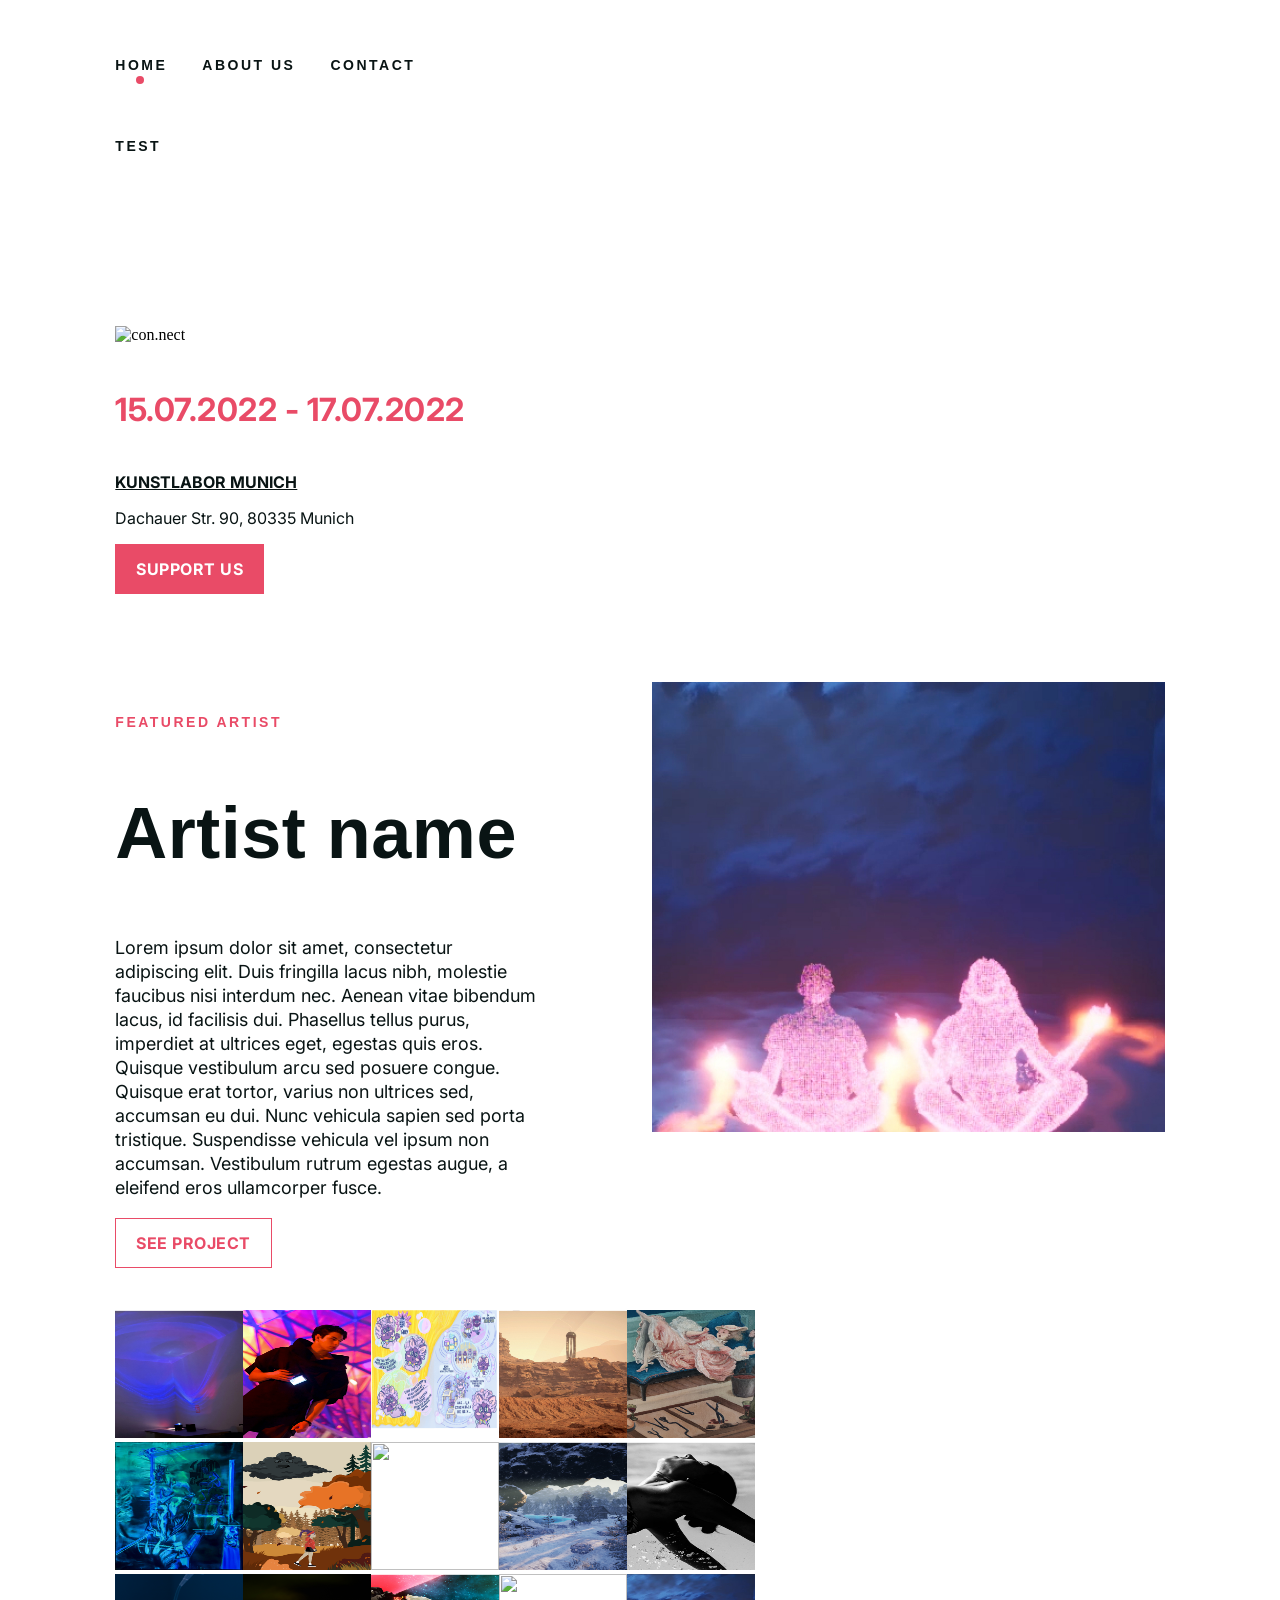
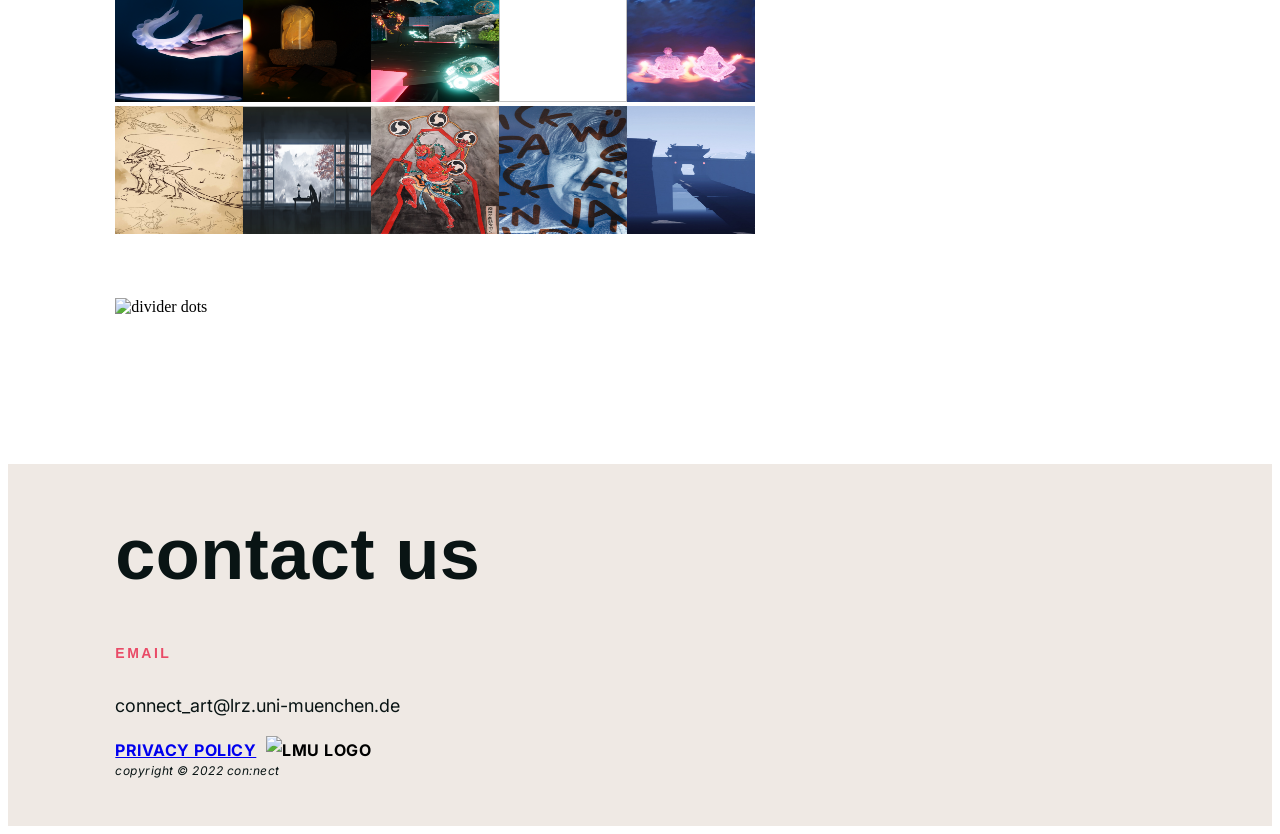
==== commit b477442d: "positioning socials" ====
--- a/index.html
+++ b/index.html
@@ -14,8 +14,8 @@
 <body>
     <header>
         <nav class="navbar">
-            <ul class="menu body_large">
-                <li>
+            <ul>
+                <span class="menu body_large"><li>
                     <a href="./index.html">
                         <h6 class="selected_nav">Home</h6>
                     </a>
@@ -30,23 +30,27 @@
                         <h6>Contact</h6>
                     </a>
                 </li>
+                </span>
+                <span class="menu body_large">
+                <li class="socials">
+                    <a>
+                        <h6>test</h6>
+                    </a>
+                    <!-- <span id="header-thumbnails">
+              <a href="https://www.instagram.com/art_multimedia/" target="_blank"><svg class="icon" width="24" height="24" viewbox="0 0 24 24" xmlns="http://www.w3.org/2000/svg">
+                <path d="M12.0002 5.75806C8.61309 5.75806 5.80664 8.51612 5.80664 11.9516C5.80664 15.3871 8.56471 18.1452 12.0002 18.1452C15.4357 18.1452 18.1937 15.3387 18.1937 11.9516C18.1937 8.56451 15.3873 5.75806 12.0002 5.75806ZM12.0002 15.9193C9.82277 15.9193 8.03245 14.129 8.03245 11.9516C8.03245 9.77419 9.82277 7.98386 12.0002 7.98386C14.1776 7.98386 15.9679 9.77419 15.9679 11.9516C15.9679 14.129 14.1776 15.9193 12.0002 15.9193Z"/>
+                <path d="M18.4355 7.01611C19.2104 7.01611 19.8387 6.38786 19.8387 5.61288C19.8387 4.8379 19.2104 4.20966 18.4355 4.20966C17.6605 4.20966 17.0322 4.8379 17.0322 5.61288C17.0322 6.38786 17.6605 7.01611 18.4355 7.01611Z"/>
+                <path d="M22.0645 1.98387C20.8065 0.677419 19.0161 0 16.9839 0H7.01613C2.80645 0 0 2.80645 0 7.01613V16.9355C0 19.0161 0.677419 20.8065 2.03226 22.1129C3.33871 23.371 5.08065 24 7.06452 24H16.9355C19.0161 24 20.7581 23.3226 22.0161 22.1129C23.3226 20.8548 24 19.0645 24 16.9839V7.01613C24 4.98387 23.3226 3.24194 22.0645 1.98387ZM21.871 16.9839C21.871 18.4839 21.3387 19.6935 20.4677 20.5161C19.5968 21.3387 18.3871 21.7742 16.9355 21.7742H7.06452C5.6129 21.7742 4.40323 21.3387 3.53226 20.5161C2.66129 19.6452 2.22581 18.4355 2.22581 16.9355V7.01613C2.22581 5.56452 2.66129 4.35484 3.53226 3.48387C4.35484 2.66129 5.6129 2.22581 7.06452 2.22581H17.0323C18.4839 2.22581 19.6935 2.66129 20.5645 3.53226C21.3871 4.40323 21.871 5.6129 21.871 7.01613V16.9839Z"/></svg></a>
+              <a href="https://www.facebook.com/Art.Multimedia.Kollektiv/" target="_blank"><svg class="icon" width="24" height="24" viewbox="0 0 24 24" xmlns="http://www.w3.org/2000/svg">
+                <path fill-rule="evenodd" clip-rule="evenodd" d="M4.2 0H19.8C22.1196 0 24 1.8804 24 4.2V19.8C24 22.1196 22.1196 24 19.8 24H4.2C1.8804 24 0 22.1196 0 19.8V4.2C0 1.8804 1.8804 0 4.2 0ZM16.6499 11.1H20.3999L19.7999 15H16.6499V24H12.7499V15H9.59985V11.1H12.7499V8.24999C12.7499 5.59874 14.8761 3.59999 17.6999 3.59999H20.2499V7.49999H17.6999C17.4524 7.49999 16.6499 7.55249 16.6499 8.24999V11.1Z"/></svg></a>
+              <a href="https://www.kunstpaedagogik.uni-muenchen.de/studiengaenge/bachelor/bachelor_kumm/index.html" target="_blank"><svg class="icon" width="24" height="24" viewbox="0 0 24 24" xmlns="http://www.w3.org/2000/svg">
+                <path fill-rule="evenodd" clip-rule="evenodd" d="M0 0H24V24H0V0ZM14.5148 13.8996V19.0113C14.5148 19.6214 14.6083 20.1396 14.7968 20.567C14.9842 20.9943 15.2463 21.3414 15.582 21.6104C15.9168 21.8794 16.3179 22.0745 16.7837 22.1955C17.2497 22.3183 17.761 22.3791 18.3168 22.3791C18.881 22.3791 19.3986 22.3183 19.8689 22.1955C20.3389 22.0744 20.7398 21.8794 21.0712 21.6104C21.4018 21.3414 21.6601 20.9943 21.8434 20.567C22.0274 20.1396 22.1192 19.6214 22.1192 19.0113V13.8996H19.299V19.2924C19.299 19.675 19.208 19.9474 19.0284 20.1098C18.8487 20.2724 18.6115 20.3535 18.3167 20.3535C18.0227 20.3535 17.7873 20.2724 17.6112 20.1098C17.4358 19.9474 17.3483 19.675 17.3483 19.2924V13.8996H14.5148ZM9.5956 20.3776C9.53794 20.3776 9.51009 20.349 9.51009 20.2925C9.46051 19.9348 9.40512 19.5545 9.34386 19.1525C9.28215 18.7496 9.21501 18.3385 9.14126 17.9198C9.06751 17.5005 8.99375 17.0904 8.92059 16.6865C8.84625 16.285 8.77536 15.9058 8.70536 15.553C8.65754 15.307 8.61193 15.0782 8.56957 14.8658C8.55095 14.7724 8.53296 14.6822 8.51569 14.5951C8.45883 14.3097 8.40924 14.0783 8.36818 13.8996H5.70678V22.1596H7.16618V15.2054C7.16618 15.1643 7.18278 15.1443 7.21496 15.1443C7.27233 15.1443 7.30105 15.1643 7.30105 15.2054C7.3831 15.5954 7.46523 15.9981 7.5464 16.4128C7.62816 16.8278 7.72263 17.2996 7.82848 17.8279C7.9347 18.3573 8.05922 18.9711 8.20297 19.6701C8.34614 20.3698 8.52009 21.1996 8.72409 22.1595H10.3807C10.4506 21.8255 10.5174 21.5064 10.5811 21.202C10.7037 20.6165 10.8149 20.0856 10.9144 19.609C11.0654 18.8856 11.1939 18.2532 11.3001 17.712C11.4069 17.171 11.4963 16.6995 11.5707 16.2972C11.6438 15.8942 11.7139 15.53 11.779 15.2053C11.779 15.1643 11.7957 15.1442 11.8281 15.1442C11.8849 15.1442 11.9142 15.1643 11.9142 15.2053V22.1595H13.5084V13.8995H10.8591C10.8013 14.1441 10.7196 14.5132 10.6131 15.0103C10.5072 15.5056 10.3968 16.0571 10.2823 16.6623C10.1672 17.2686 10.0538 17.891 9.9388 18.5294C9.82428 19.1682 9.73018 19.7553 9.65672 20.2925C9.65672 20.3489 9.63578 20.3776 9.5956 20.3776ZM2.5175 13.8996H1.70799V22.1596H4.87251V21.5495H2.5175V13.8996Z"/></svg>
+              </a>
+              </span> -->
+                </li>
+                </span>
             </ul>
-            <ul class="menu body_large">
-                <a>
-                    <h6>test</h6>
-                </a>
-                <!-- <span id="header-thumbnails">
-          <a href="https://www.instagram.com/art_multimedia/" target="_blank"><svg class="icon" width="24" height="24" viewbox="0 0 24 24" xmlns="http://www.w3.org/2000/svg">
-            <path d="M12.0002 5.75806C8.61309 5.75806 5.80664 8.51612 5.80664 11.9516C5.80664 15.3871 8.56471 18.1452 12.0002 18.1452C15.4357 18.1452 18.1937 15.3387 18.1937 11.9516C18.1937 8.56451 15.3873 5.75806 12.0002 5.75806ZM12.0002 15.9193C9.82277 15.9193 8.03245 14.129 8.03245 11.9516C8.03245 9.77419 9.82277 7.98386 12.0002 7.98386C14.1776 7.98386 15.9679 9.77419 15.9679 11.9516C15.9679 14.129 14.1776 15.9193 12.0002 15.9193Z"/>
-            <path d="M18.4355 7.01611C19.2104 7.01611 19.8387 6.38786 19.8387 5.61288C19.8387 4.8379 19.2104 4.20966 18.4355 4.20966C17.6605 4.20966 17.0322 4.8379 17.0322 5.61288C17.0322 6.38786 17.6605 7.01611 18.4355 7.01611Z"/>
-            <path d="M22.0645 1.98387C20.8065 0.677419 19.0161 0 16.9839 0H7.01613C2.80645 0 0 2.80645 0 7.01613V16.9355C0 19.0161 0.677419 20.8065 2.03226 22.1129C3.33871 23.371 5.08065 24 7.06452 24H16.9355C19.0161 24 20.7581 23.3226 22.0161 22.1129C23.3226 20.8548 24 19.0645 24 16.9839V7.01613C24 4.98387 23.3226 3.24194 22.0645 1.98387ZM21.871 16.9839C21.871 18.4839 21.3387 19.6935 20.4677 20.5161C19.5968 21.3387 18.3871 21.7742 16.9355 21.7742H7.06452C5.6129 21.7742 4.40323 21.3387 3.53226 20.5161C2.66129 19.6452 2.22581 18.4355 2.22581 16.9355V7.01613C2.22581 5.56452 2.66129 4.35484 3.53226 3.48387C4.35484 2.66129 5.6129 2.22581 7.06452 2.22581H17.0323C18.4839 2.22581 19.6935 2.66129 20.5645 3.53226C21.3871 4.40323 21.871 5.6129 21.871 7.01613V16.9839Z"/></svg></a>
-          <a href="https://www.facebook.com/Art.Multimedia.Kollektiv/" target="_blank"><svg class="icon" width="24" height="24" viewbox="0 0 24 24" xmlns="http://www.w3.org/2000/svg">
-            <path fill-rule="evenodd" clip-rule="evenodd" d="M4.2 0H19.8C22.1196 0 24 1.8804 24 4.2V19.8C24 22.1196 22.1196 24 19.8 24H4.2C1.8804 24 0 22.1196 0 19.8V4.2C0 1.8804 1.8804 0 4.2 0ZM16.6499 11.1H20.3999L19.7999 15H16.6499V24H12.7499V15H9.59985V11.1H12.7499V8.24999C12.7499 5.59874 14.8761 3.59999 17.6999 3.59999H20.2499V7.49999H17.6999C17.4524 7.49999 16.6499 7.55249 16.6499 8.24999V11.1Z"/></svg></a>
-          <a href="https://www.kunstpaedagogik.uni-muenchen.de/studiengaenge/bachelor/bachelor_kumm/index.html" target="_blank"><svg class="icon" width="24" height="24" viewbox="0 0 24 24" xmlns="http://www.w3.org/2000/svg">
-            <path fill-rule="evenodd" clip-rule="evenodd" d="M0 0H24V24H0V0ZM14.5148 13.8996V19.0113C14.5148 19.6214 14.6083 20.1396 14.7968 20.567C14.9842 20.9943 15.2463 21.3414 15.582 21.6104C15.9168 21.8794 16.3179 22.0745 16.7837 22.1955C17.2497 22.3183 17.761 22.3791 18.3168 22.3791C18.881 22.3791 19.3986 22.3183 19.8689 22.1955C20.3389 22.0744 20.7398 21.8794 21.0712 21.6104C21.4018 21.3414 21.6601 20.9943 21.8434 20.567C22.0274 20.1396 22.1192 19.6214 22.1192 19.0113V13.8996H19.299V19.2924C19.299 19.675 19.208 19.9474 19.0284 20.1098C18.8487 20.2724 18.6115 20.3535 18.3167 20.3535C18.0227 20.3535 17.7873 20.2724 17.6112 20.1098C17.4358 19.9474 17.3483 19.675 17.3483 19.2924V13.8996H14.5148ZM9.5956 20.3776C9.53794 20.3776 9.51009 20.349 9.51009 20.2925C9.46051 19.9348 9.40512 19.5545 9.34386 19.1525C9.28215 18.7496 9.21501 18.3385 9.14126 17.9198C9.06751 17.5005 8.99375 17.0904 8.92059 16.6865C8.84625 16.285 8.77536 15.9058 8.70536 15.553C8.65754 15.307 8.61193 15.0782 8.56957 14.8658C8.55095 14.7724 8.53296 14.6822 8.51569 14.5951C8.45883 14.3097 8.40924 14.0783 8.36818 13.8996H5.70678V22.1596H7.16618V15.2054C7.16618 15.1643 7.18278 15.1443 7.21496 15.1443C7.27233 15.1443 7.30105 15.1643 7.30105 15.2054C7.3831 15.5954 7.46523 15.9981 7.5464 16.4128C7.62816 16.8278 7.72263 17.2996 7.82848 17.8279C7.9347 18.3573 8.05922 18.9711 8.20297 19.6701C8.34614 20.3698 8.52009 21.1996 8.72409 22.1595H10.3807C10.4506 21.8255 10.5174 21.5064 10.5811 21.202C10.7037 20.6165 10.8149 20.0856 10.9144 19.609C11.0654 18.8856 11.1939 18.2532 11.3001 17.712C11.4069 17.171 11.4963 16.6995 11.5707 16.2972C11.6438 15.8942 11.7139 15.53 11.779 15.2053C11.779 15.1643 11.7957 15.1442 11.8281 15.1442C11.8849 15.1442 11.9142 15.1643 11.9142 15.2053V22.1595H13.5084V13.8995H10.8591C10.8013 14.1441 10.7196 14.5132 10.6131 15.0103C10.5072 15.5056 10.3968 16.0571 10.2823 16.6623C10.1672 17.2686 10.0538 17.891 9.9388 18.5294C9.82428 19.1682 9.73018 19.7553 9.65672 20.2925C9.65672 20.3489 9.63578 20.3776 9.5956 20.3776ZM2.5175 13.8996H1.70799V22.1596H4.87251V21.5495H2.5175V13.8996Z"/></svg>
-          </a>
-          </span> -->
-            </ul>
+
         </nav>
     </header>
     <section class="content">
--- a/style.css
+++ b/style.css
@@ -396,6 +396,10 @@
     transform: translateY(15px);
 }
 
+.socials {
+    float: right;
+}
+
 
 /*--------------------------------------------------------- Spacing ---------------------------------------------------------*/
 
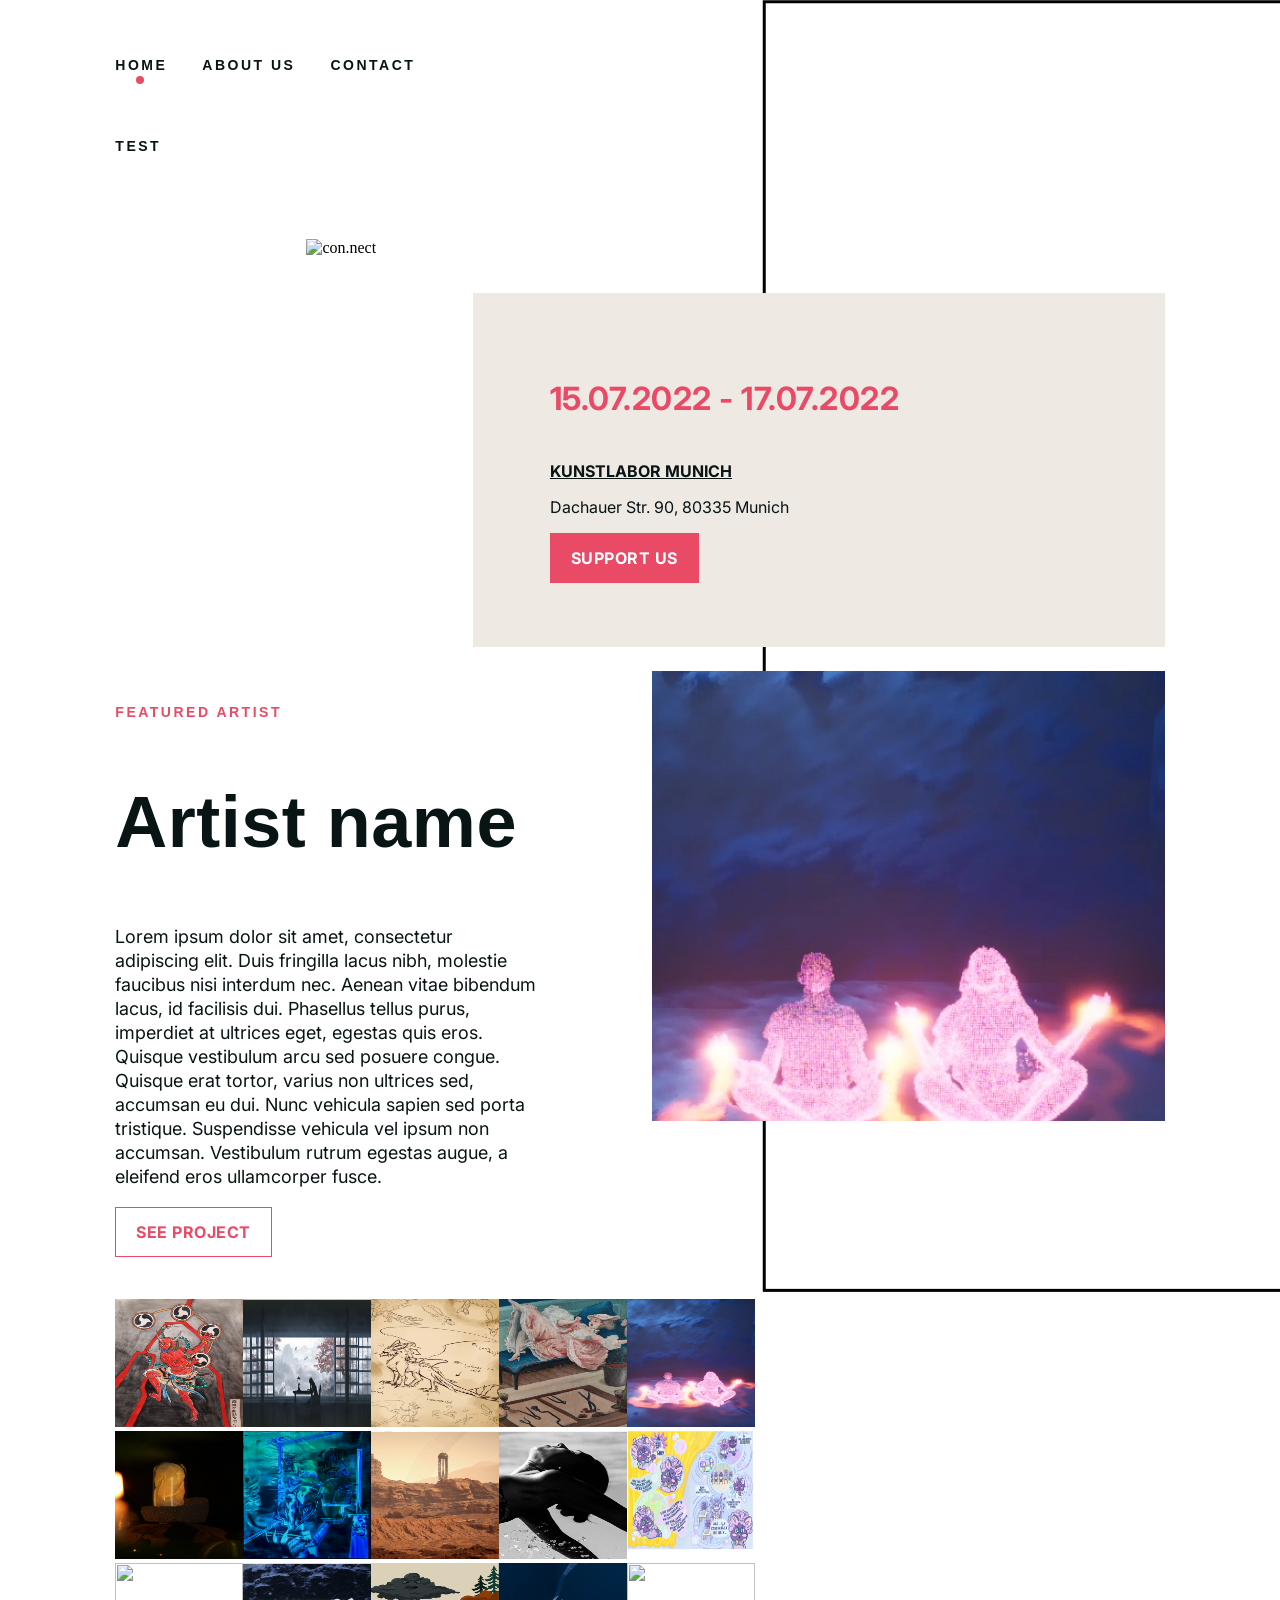
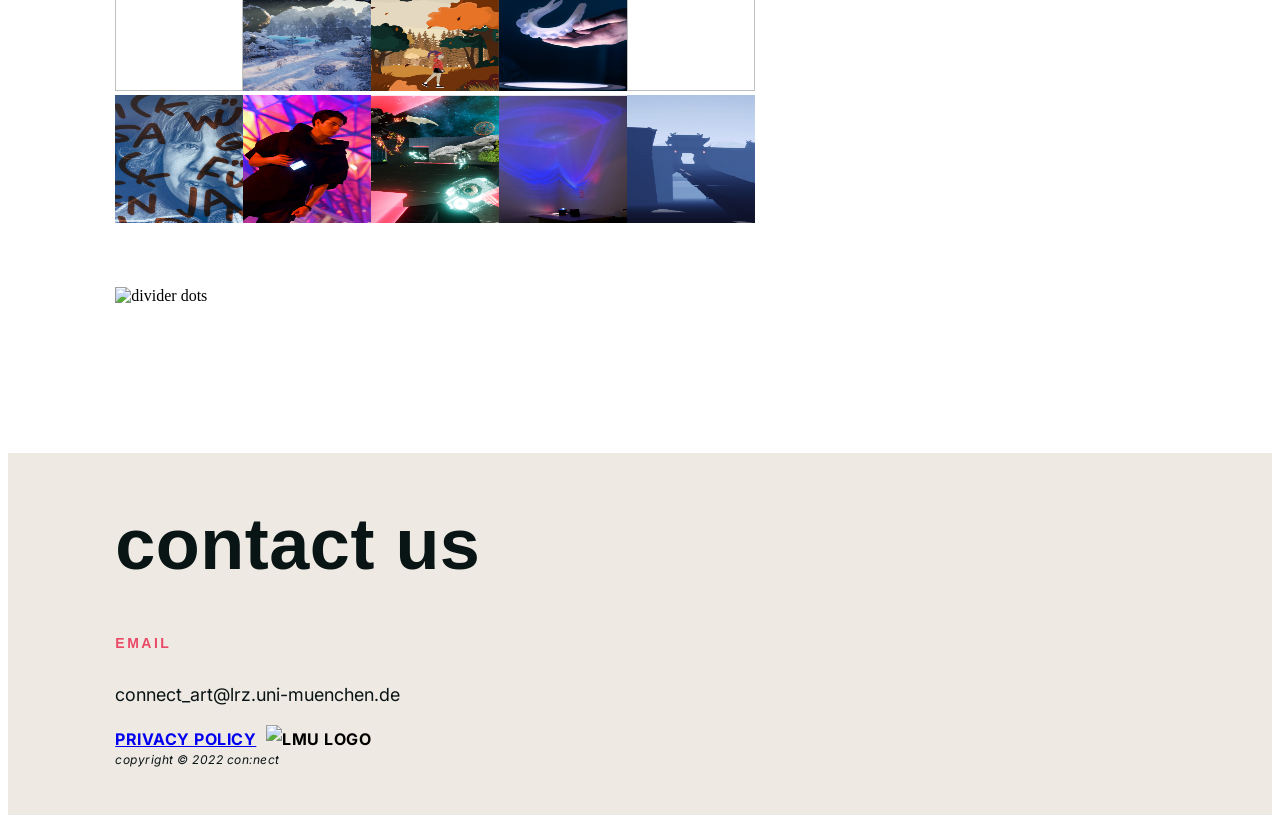
==== commit 7263753d: "Homepage Styling Homepage Styling" ====
--- a/index.html
+++ b/index.html
@@ -11,7 +11,7 @@
     <script src="script.js" id="script"></script>
 </head>
 
-<body>
+<body class="background-image">
     <header>
         <nav class="navbar">
             <ul>
@@ -53,18 +53,19 @@
 
         </nav>
     </header>
-    <section class="content">
-        <div class="text-div" id="info-block">
+    <section class="content ">
+        <div class="logo-div">
+            <!-- Logo ist nicht hinterlegt muss noch anders verlinkt werden -->
             <img class="logo-large" src="https://cdn.glitch.global/cd1845f1-7885-4da2-ad8b-cd3882b8f972/Connect_Logo_Main.svg?v=1652605879199" alt="con.nect" />
             <br/>
-            <h4 class="height spacing_4">15.07.2022 - 17.07.2022</h4>
-            <a href="https://kunstlabor.org/" class="body_standard" style="font-weight: bold; text-decoration: underline" target="_blank">
-        KUNSTLABOR MUNICH
-      </a>
-            <p class="body_standard">Dachauer Str. 90, 80335 Munich</p>
-            <button onclick="location.href = './contact.html'" type="button" class="btn_primary btn_l">
-        Support us
-      </button>
+        </div>
+        <div class="text-div-right" id="info-block">
+            <div style="padding-left: 6vw">
+                <h4 class="">15.07.2022 - 17.07.2022</h4>
+                <a href="https://kunstlabor.org/" class="body_standard" style="font-weight: bold; text-decoration: underline" target="_blank">KUNSTLABOR MUNICH</a>
+                <p class="body_standard">Dachauer Str. 90, 80335 Munich</p>
+                <button onclick="location.href = './contact.html'" type="button" class="btn_primary btn_l">Support us</button>
+            </div>
             <div class="spacing_64"></div>
         </div>
         <div class="text-div">
@@ -75,9 +76,7 @@
                 arcu sed posuere congue. Quisque erat tortor, varius non ultrices sed, accumsan eu dui. Nunc vehicula sapien sed porta tristique. Suspendisse vehicula vel ipsum non accumsan. Vestibulum rutrum egestas augue, a eleifend eros ullamcorper
                 fusce.
             </p>
-            <button onclick="_blank" type="button" class="btn_secondary btn_l">
-        See project
-      </button>
+            <button onclick="_blank" type="button" class="btn_secondary btn_l">See project</button>
         </div>
         <div class="pic-div">
             <img src="ArtworkPreviews/Artist=PP Angela.jpg" style="
--- a/style.css
+++ b/style.css
@@ -9,7 +9,7 @@
     /** old **/
     --grey: #8b8c8c;
     --secondary: #efe9e4;
-    --secondary-shade1: #497185;
+    --secondary-shade1: #efe9e4;
     --secondary-shade2: #efe9e4;
     /** -- **/
     --white: #ffffff;
@@ -53,8 +53,15 @@
     header {
         grid-column: col-start 2 / span 10;
     }
+    .logo-div {
+        grid-column: col-start 3 / span 3;
+    }
     .text-div {
         grid-column: col-start / span 5;
+    }
+    .text-div-right {
+        grid-column: col-start 5 / span 8;
+        background-color: var(--secondary);
     }
     .pic-div {
         grid-column: col-start 7 / span 6;
@@ -77,6 +84,10 @@
     .pic-div {
         grid-column: col-start / span 11;
     }
+    .text-div-right {
+        grid-column: col-start 2 / span 11;
+        background-color: var(--secondary);
+    }
     .logo-large {
         max-width: 100%;
     }
@@ -93,7 +104,7 @@
 }
 
 #info-block {
-    padding-top: 100px;
+    padding-top: 5vh;
 }
 
 #privacy-policy_terms-of-service {
@@ -293,6 +304,23 @@
     text-transform: uppercase;
 }
 
+.background-image {
+    background-image: url(assets/rectangle_2.jpg);
+    background-repeat: no-repeat;
+    background-position-x: 102%;
+    background-position-y: 0%;
+    background-size: auto;
+}
+
+.content {
+    background-color: none;
+}
+
+.logo-large {
+    background-color: var(--white);
+    padding: 5%;
+}
+
 
 /*--------------------------------------------------------- Component styles ---------------------------------------------------------*/
 
@@ -333,8 +361,8 @@
 
 .btn_primary:hover {
     border: 1px solid var(--secondary);
-    background-color: var(--secondary);
-    color: var(--white);
+    background-color: var(--white);
+    color: var(--primary);
 }
 
 .btn_secondary:hover {
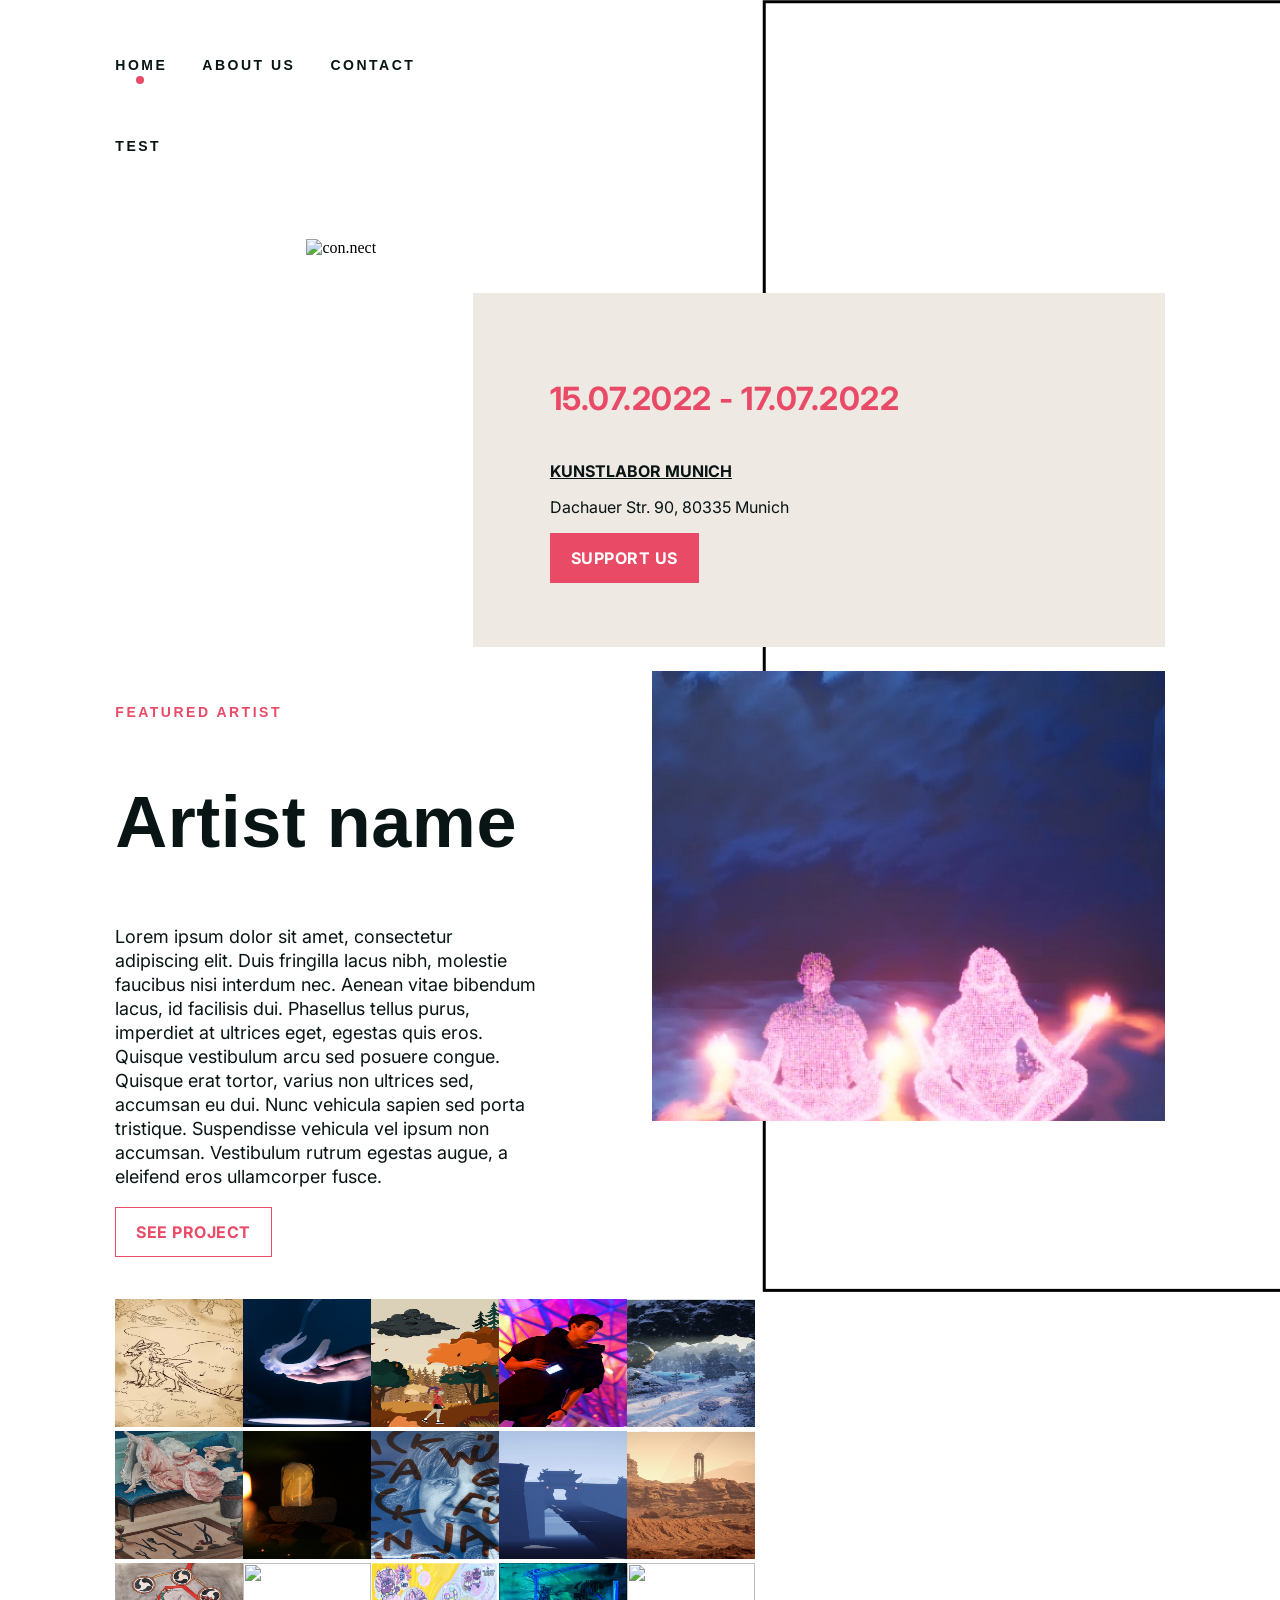
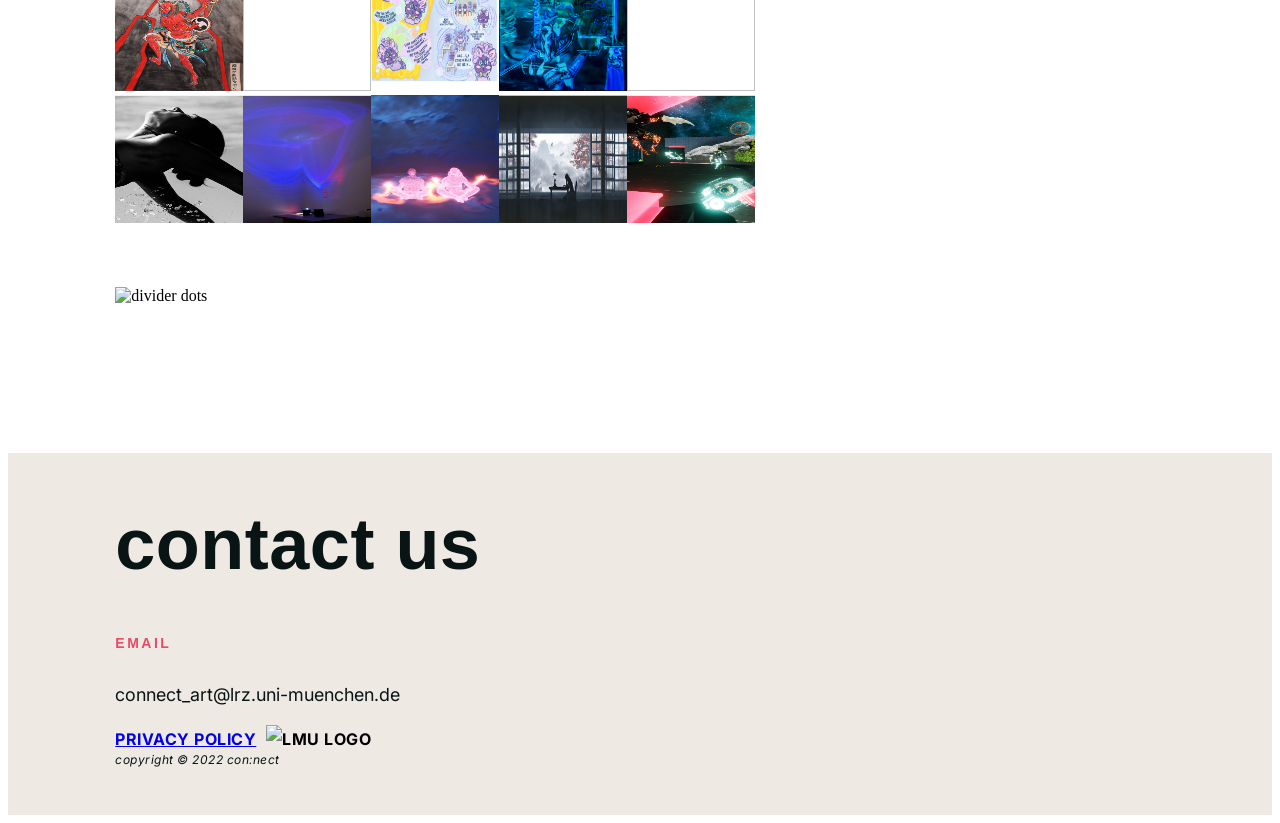
==== commit 302e3c20: "Styled Projecttext and Artist text" ====
--- a/index.html
+++ b/index.html
@@ -1,42 +1,47 @@
 <!DOCTYPE html>
 <html lang="EN">
-
-<head>
+  <head>
     <meta charset="UTF-8" />
     <meta name="viewport" content="width=device-width, initial-scale=1" />
     <title>con:nect</title>
     <link rel="stylesheet" href="style.css" />
-    <link id="favicon" rel="icon" href="https://cdn.glitch.global/cd1845f1-7885-4da2-ad8b-cd3882b8f972/Connect_Illus_Dots.svg?v=1652605879062" type="image/svg">
+    <link
+      id="favicon"
+      rel="icon"
+      href="https://cdn.glitch.global/cd1845f1-7885-4da2-ad8b-cd3882b8f972/Connect_Illus_Dots.svg?v=1652605879062"
+      type="image/svg"
+    />
     <!--script src="JSONs/Samuel_artwork_info.js"></script-->
     <script src="script.js" id="script"></script>
-</head>
+  </head>
 
-<body class="background-image">
+  <body class="background-image">
     <header>
-        <nav class="navbar">
-            <ul>
-                <span class="menu body_large"><li>
-                    <a href="./index.html">
-                        <h6 class="selected_nav">Home</h6>
-                    </a>
-                </li>
-                <li>
-                    <a href="./about_us.html">
-                        <h6>About us</h6>
-                    </a>
-                </li>
-                <li>
-                    <a href="./contact.html">
-                        <h6>Contact</h6>
-                    </a>
-                </li>
-                </span>
-                <span class="menu body_large">
-                <li class="socials">
-                    <a>
-                        <h6>test</h6>
-                    </a>
-                    <!-- <span id="header-thumbnails">
+      <nav class="navbar">
+        <ul>
+          <span class="menu body_large"
+            ><li>
+              <a href="./index.html">
+                <h6 class="selected_nav">Home</h6>
+              </a>
+            </li>
+            <li>
+              <a href="./about_us.html">
+                <h6>About us</h6>
+              </a>
+            </li>
+            <li>
+              <a href="./contact.html">
+                <h6>Contact</h6>
+              </a>
+            </li>
+          </span>
+          <span class="menu body_large">
+            <li class="socials">
+              <a>
+                <h6>test</h6>
+              </a>
+              <!-- <span id="header-thumbnails">
               <a href="https://www.instagram.com/art_multimedia/" target="_blank"><svg class="icon" width="24" height="24" viewbox="0 0 24 24" xmlns="http://www.w3.org/2000/svg">
                 <path d="M12.0002 5.75806C8.61309 5.75806 5.80664 8.51612 5.80664 11.9516C5.80664 15.3871 8.56471 18.1452 12.0002 18.1452C15.4357 18.1452 18.1937 15.3387 18.1937 11.9516C18.1937 8.56451 15.3873 5.75806 12.0002 5.75806ZM12.0002 15.9193C9.82277 15.9193 8.03245 14.129 8.03245 11.9516C8.03245 9.77419 9.82277 7.98386 12.0002 7.98386C14.1776 7.98386 15.9679 9.77419 15.9679 11.9516C15.9679 14.129 14.1776 15.9193 12.0002 15.9193Z"/>
                 <path d="M18.4355 7.01611C19.2104 7.01611 19.8387 6.38786 19.8387 5.61288C19.8387 4.8379 19.2104 4.20966 18.4355 4.20966C17.6605 4.20966 17.0322 4.8379 17.0322 5.61288C17.0322 6.38786 17.6605 7.01611 18.4355 7.01611Z"/>
@@ -47,87 +52,116 @@
                 <path fill-rule="evenodd" clip-rule="evenodd" d="M0 0H24V24H0V0ZM14.5148 13.8996V19.0113C14.5148 19.6214 14.6083 20.1396 14.7968 20.567C14.9842 20.9943 15.2463 21.3414 15.582 21.6104C15.9168 21.8794 16.3179 22.0745 16.7837 22.1955C17.2497 22.3183 17.761 22.3791 18.3168 22.3791C18.881 22.3791 19.3986 22.3183 19.8689 22.1955C20.3389 22.0744 20.7398 21.8794 21.0712 21.6104C21.4018 21.3414 21.6601 20.9943 21.8434 20.567C22.0274 20.1396 22.1192 19.6214 22.1192 19.0113V13.8996H19.299V19.2924C19.299 19.675 19.208 19.9474 19.0284 20.1098C18.8487 20.2724 18.6115 20.3535 18.3167 20.3535C18.0227 20.3535 17.7873 20.2724 17.6112 20.1098C17.4358 19.9474 17.3483 19.675 17.3483 19.2924V13.8996H14.5148ZM9.5956 20.3776C9.53794 20.3776 9.51009 20.349 9.51009 20.2925C9.46051 19.9348 9.40512 19.5545 9.34386 19.1525C9.28215 18.7496 9.21501 18.3385 9.14126 17.9198C9.06751 17.5005 8.99375 17.0904 8.92059 16.6865C8.84625 16.285 8.77536 15.9058 8.70536 15.553C8.65754 15.307 8.61193 15.0782 8.56957 14.8658C8.55095 14.7724 8.53296 14.6822 8.51569 14.5951C8.45883 14.3097 8.40924 14.0783 8.36818 13.8996H5.70678V22.1596H7.16618V15.2054C7.16618 15.1643 7.18278 15.1443 7.21496 15.1443C7.27233 15.1443 7.30105 15.1643 7.30105 15.2054C7.3831 15.5954 7.46523 15.9981 7.5464 16.4128C7.62816 16.8278 7.72263 17.2996 7.82848 17.8279C7.9347 18.3573 8.05922 18.9711 8.20297 19.6701C8.34614 20.3698 8.52009 21.1996 8.72409 22.1595H10.3807C10.4506 21.8255 10.5174 21.5064 10.5811 21.202C10.7037 20.6165 10.8149 20.0856 10.9144 19.609C11.0654 18.8856 11.1939 18.2532 11.3001 17.712C11.4069 17.171 11.4963 16.6995 11.5707 16.2972C11.6438 15.8942 11.7139 15.53 11.779 15.2053C11.779 15.1643 11.7957 15.1442 11.8281 15.1442C11.8849 15.1442 11.9142 15.1643 11.9142 15.2053V22.1595H13.5084V13.8995H10.8591C10.8013 14.1441 10.7196 14.5132 10.6131 15.0103C10.5072 15.5056 10.3968 16.0571 10.2823 16.6623C10.1672 17.2686 10.0538 17.891 9.9388 18.5294C9.82428 19.1682 9.73018 19.7553 9.65672 20.2925C9.65672 20.3489 9.63578 20.3776 9.5956 20.3776ZM2.5175 13.8996H1.70799V22.1596H4.87251V21.5495H2.5175V13.8996Z"/></svg>
               </a>
               </span> -->
-                </li>
-                </span>
-            </ul>
+            </li>
+          </span>
+        </ul>
+      </nav>
+    </header>
+    <section class="content">
+      <div class="logo-div">
+        <!-- Logo ist nicht hinterlegt muss noch anders verlinkt werden -->
+        <img
+          class="logo-large"
+          src="https://cdn.glitch.global/cd1845f1-7885-4da2-ad8b-cd3882b8f972/Connect_Logo_Main.svg?v=1652605879199"
+          alt="con.nect"
+        />
+        <br />
+      </div>
+      <div class="text-div-right" id="info-block">
+        <div style="padding-left: 6vw">
+          <h4 class="">15.07.2022 - 17.07.2022</h4>
+          <a
+            href="https://kunstlabor.org/"
+            class="body_standard"
+            style="font-weight: bold; text-decoration: underline"
+            target="_blank"
+            >KUNSTLABOR MUNICH</a
+          >
+          <p class="body_standard">Dachauer Str. 90, 80335 Munich</p>
+          <button
+            onclick="location.href = './contact.html'"
+            type="button"
+            class="btn_primary btn_l"
+          >
+            Support us
+          </button>
+        </div>
+        <div class="spacing_64"></div>
+      </div>
+      <div class="text-div">
+        <h6 style="color: var(--primary)">featured artist</h6>
+        <h1 id="artist-name">Artist name</h1>
+        <p id="artist-description-german" class="body_large">
+          Lorem ipsum dolor sit amet, consectetur adipiscing elit. Duis
+          fringilla lacus nibh, molestie faucibus nisi interdum nec. Aenean
+          vitae bibendum lacus, id facilisis dui. Phasellus tellus purus,
+          imperdiet at ultrices eget, egestas quis eros. Quisque vestibulum arcu
+          sed posuere congue. Quisque erat tortor, varius non ultrices sed,
+          accumsan eu dui. Nunc vehicula sapien sed porta tristique. Suspendisse
+          vehicula vel ipsum non accumsan. Vestibulum rutrum egestas augue, a
+          eleifend eros ullamcorper fusce.
+        </p>
+        <button onclick="_blank" type="button" class="btn_secondary btn_l">
+          See project
+        </button>
+      </div>
+      <div class="pic-div">
+        <img
+          src="ArtworkPreviews/Artist=PP Angela.jpg"
+          style="
+            display: block;
+            overflow: hidden;
+            object-fit: cover;
+            width: 100%;
+            height: 50vh;
+          "
+        />
+      </div>
 
-        </nav>
-    </header>
-    <section class="content ">
-        <div class="logo-div">
-            <!-- Logo ist nicht hinterlegt muss noch anders verlinkt werden -->
-            <img class="logo-large" src="https://cdn.glitch.global/cd1845f1-7885-4da2-ad8b-cd3882b8f972/Connect_Logo_Main.svg?v=1652605879199" alt="con.nect" />
-            <br/>
+      <!--img id="curr-project-img" style="z-index: 0" alt="project image teaser" /-->
+      <form id="gallery" action="artwork.php" method="get"></form>
+
+      <img
+        class="dots"
+        src="https://cdn.glitch.global/cd1845f1-7885-4da2-ad8b-cd3882b8f972/Connect_Illus_Dots.svg?v=1652605879062"
+        alt="divider dots"
+      />
+
+      <div id="artwork-template" hidden>
+        <img id="artwork-header" />
+        <h2 id="artwork-title"></h2>
+        <h6 id="artwork-description-title"></h6>
+        <p id="artwork-description-text"></p>
+        <h6 id="artwork-artist-title"></h6>
+        <img id="artwork-artist-portrait" />
+        <p id="artwork-artist-text"></p>
+        <div id="artwork-images">
+          <img id="artwork-image-1" />
         </div>
-        <div class="text-div-right" id="info-block">
-            <div style="padding-left: 6vw">
-                <h4 class="">15.07.2022 - 17.07.2022</h4>
-                <a href="https://kunstlabor.org/" class="body_standard" style="font-weight: bold; text-decoration: underline" target="_blank">KUNSTLABOR MUNICH</a>
-                <p class="body_standard">Dachauer Str. 90, 80335 Munich</p>
-                <button onclick="location.href = './contact.html'" type="button" class="btn_primary btn_l">Support us</button>
-            </div>
-            <div class="spacing_64"></div>
+        <div id="artwork-videos">
+          <iframe id="artwork-video-1" src="?autoplay=1&mute=1&loop=1"></iframe>
         </div>
-        <div class="text-div">
-            <h6 style="color: var(--primary)">featured artist</h6>
-            <h1 id="artist-name">Artist name</h1>
-            <p id="artist-description-german" class="body_large">
-                Lorem ipsum dolor sit amet, consectetur adipiscing elit. Duis fringilla lacus nibh, molestie faucibus nisi interdum nec. Aenean vitae bibendum lacus, id facilisis dui. Phasellus tellus purus, imperdiet at ultrices eget, egestas quis eros. Quisque vestibulum
-                arcu sed posuere congue. Quisque erat tortor, varius non ultrices sed, accumsan eu dui. Nunc vehicula sapien sed porta tristique. Suspendisse vehicula vel ipsum non accumsan. Vestibulum rutrum egestas augue, a eleifend eros ullamcorper
-                fusce.
-            </p>
-            <button onclick="_blank" type="button" class="btn_secondary btn_l">See project</button>
-        </div>
-        <div class="pic-div">
-            <img src="ArtworkPreviews/Artist=PP Angela.jpg" style="
-          display: block;
-          overflow: hidden;
-          object-fit: cover;
-          width: 100%;
-          height: 50vh;
-        " />
-        </div>
-
-        <!--img id="curr-project-img" style="z-index: 0" alt="project image teaser" /-->
-        <div id="gallery">
-        </div>
-
-        <img class="dots" src="https://cdn.glitch.global/cd1845f1-7885-4da2-ad8b-cd3882b8f972/Connect_Illus_Dots.svg?v=1652605879062" alt="divider dots" />
-
-        <div id="artwork-template" hidden>
-            <img id="artwork-header" />
-            <h2 id="artwork-title"></h2>
-            <h6 id="artwork-description-title"></h6>
-            <p id="artwork-description-text"></p>
-            <h6 id="artwork-artist-title"></h6>
-            <img id="artwork-artist-portrait" />
-            <p id="artwork-artist-text"></p>
-            <div id="artwork-images">
-                <img id="artwork-image-1" />
-            </div>
-            <div id="artwork-videos">
-                <iframe id="artwork-video-1" src="?autoplay=1&mute=1&loop=1"></iframe>
-            </div>
-        </div>
+      </div>
     </section>
     <div class="spacing_64"></div>
-    <footer class="main-footer" style="background-color: var(--secondary-shade2); z-index: 0">
-        <div class="footer-content">
-            <h1 style="height: 85px">contact us</h1>
-            <h6 class="height" style="color: var(--primary)">email</h6>
-            <p class="body_large">connect_art@lrz.uni-muenchen.de</p>
-            <div id="privacy-policy_terms-of-service" class="btn_l">
-                <a href="privacy-policy.html">privacy policy</a>
-                <img src="https://cdn.glitch.global/cd1845f1-7885-4da2-ad8b-cd3882b8f972/Connect_Logo_LMU_Big.svg?v=1652605879344" alt="LMU logo" />
-
-            </div>
-            <p class="caption">
-                copyright © 2022 con:nect
-            </p>
-            <div class="spacing_48">
-            </div>
+    <footer
+      class="main-footer"
+      style="background-color: var(--secondary-shade2); z-index: 0"
+    >
+      <div class="footer-content">
+        <h1 style="height: 85px">contact us</h1>
+        <h6 class="height" style="color: var(--primary)">email</h6>
+        <p class="body_large">connect_art@lrz.uni-muenchen.de</p>
+        <div id="privacy-policy_terms-of-service" class="btn_l">
+          <a href="privacy-policy.html">privacy policy</a>
+          <img
+            src="https://cdn.glitch.global/cd1845f1-7885-4da2-ad8b-cd3882b8f972/Connect_Logo_LMU_Big.svg?v=1652605879344"
+            alt="LMU logo"
+          />
         </div>
+        <p class="caption">copyright © 2022 con:nect</p>
+        <div class="spacing_48"></div>
+      </div>
     </footer>
-</body>
-
-</html>+  </body>
+</html>
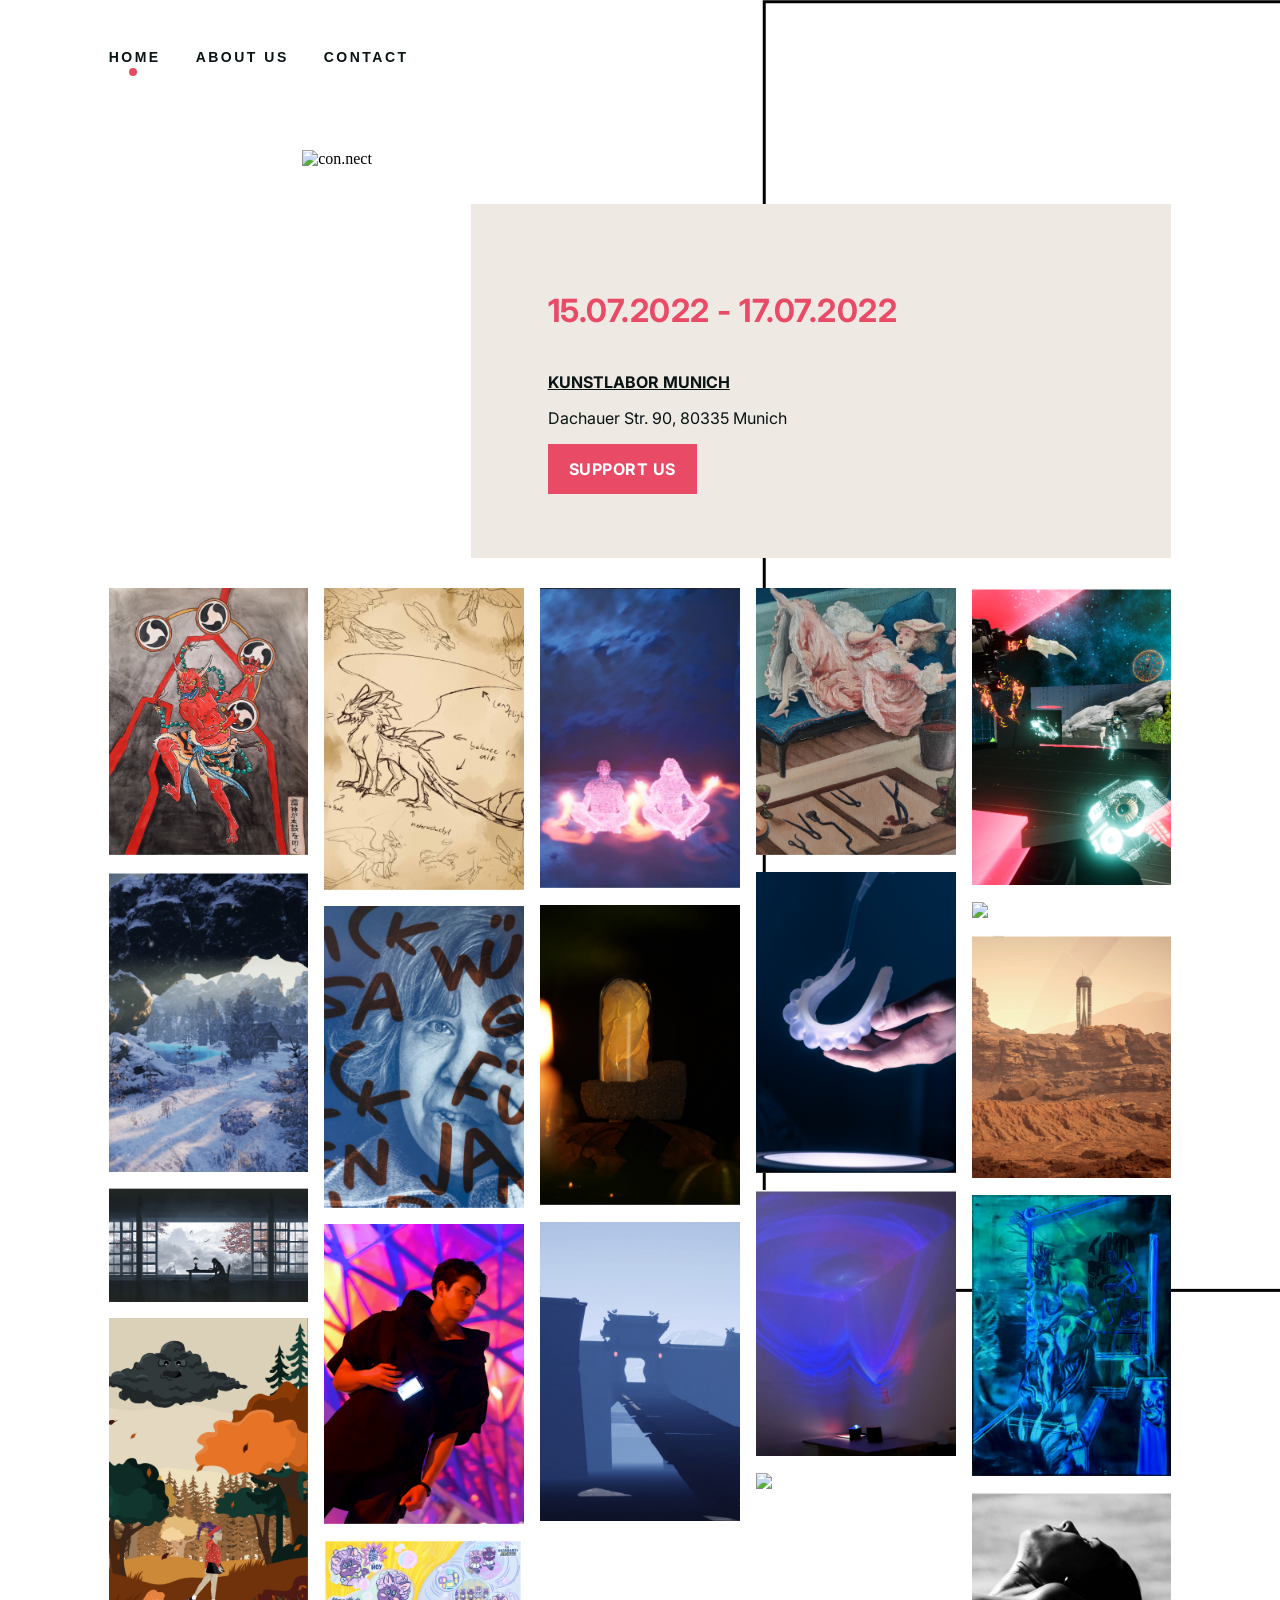
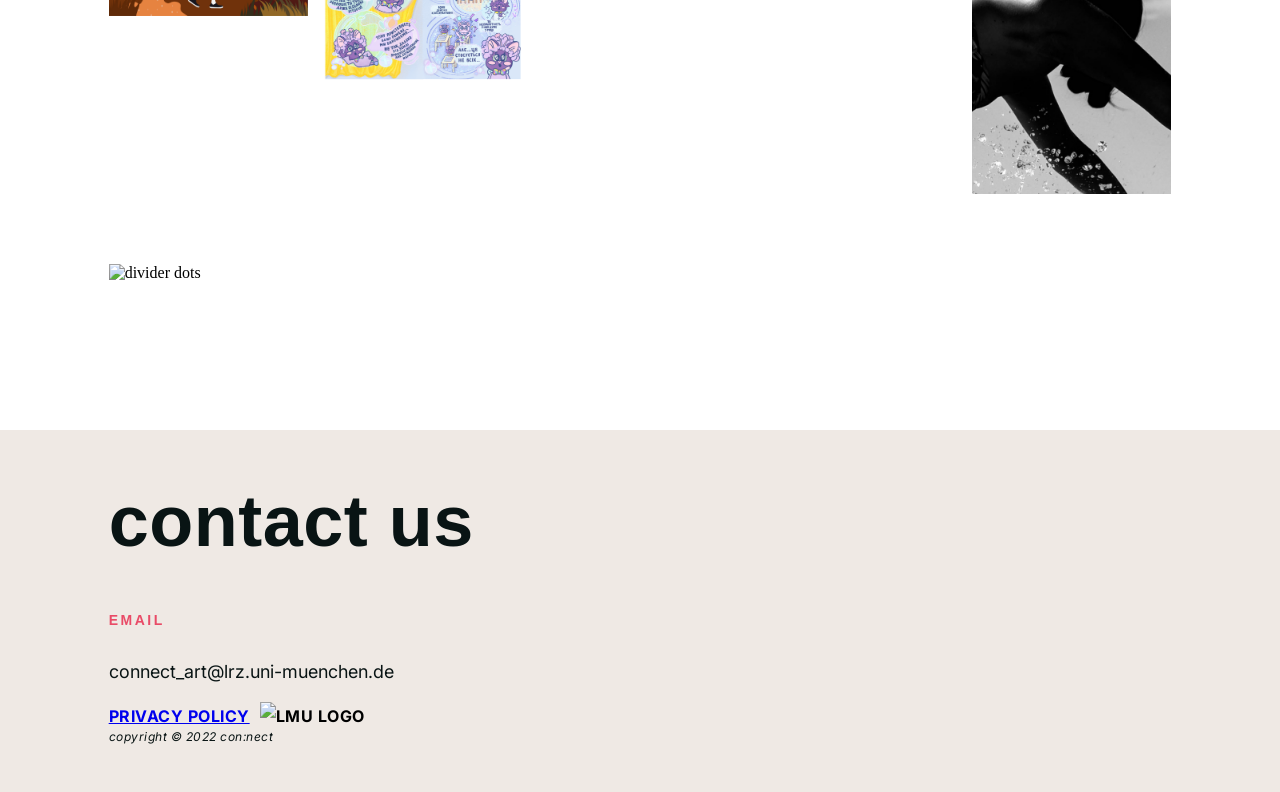
==== commit c1c9c0df: "Gallery masonry grid" ====
--- a/index.html
+++ b/index.html
@@ -1,26 +1,21 @@
 <!DOCTYPE html>
 <html lang="EN">
-  <head>
+
+<head>
     <meta charset="UTF-8" />
     <meta name="viewport" content="width=device-width, initial-scale=1" />
     <title>con:nect</title>
     <link rel="stylesheet" href="style.css" />
-    <link
-      id="favicon"
-      rel="icon"
-      href="https://cdn.glitch.global/cd1845f1-7885-4da2-ad8b-cd3882b8f972/Connect_Illus_Dots.svg?v=1652605879062"
-      type="image/svg"
-    />
+    <link id="favicon" rel="icon" href="https://cdn.glitch.global/cd1845f1-7885-4da2-ad8b-cd3882b8f972/Connect_Illus_Dots.svg?v=1652605879062" type="image/svg" />
     <!--script src="JSONs/Samuel_artwork_info.js"></script-->
     <script src="script.js" id="script"></script>
-  </head>
+</head>
 
-  <body class="background-image">
+<body class="background-image">
     <header>
-      <nav class="navbar">
-        <ul>
-          <span class="menu body_large"
-            ><li>
+        <nav class="navbar">
+            <ul>
+                <span class="menu body_large"><li>
               <a href="./index.html">
                 <h6 class="selected_nav">Home</h6>
               </a>
@@ -36,12 +31,12 @@
               </a>
             </li>
           </span>
-          <span class="menu body_large">
-            <li class="socials">
+                <span class="menu body_large">
+            <!-- <li class="socials">
               <a>
                 <h6>test</h6>
               </a>
-              <!-- <span id="header-thumbnails">
+               <span id="header-thumbnails">
               <a href="https://www.instagram.com/art_multimedia/" target="_blank"><svg class="icon" width="24" height="24" viewbox="0 0 24 24" xmlns="http://www.w3.org/2000/svg">
                 <path d="M12.0002 5.75806C8.61309 5.75806 5.80664 8.51612 5.80664 11.9516C5.80664 15.3871 8.56471 18.1452 12.0002 18.1452C15.4357 18.1452 18.1937 15.3387 18.1937 11.9516C18.1937 8.56451 15.3873 5.75806 12.0002 5.75806ZM12.0002 15.9193C9.82277 15.9193 8.03245 14.129 8.03245 11.9516C8.03245 9.77419 9.82277 7.98386 12.0002 7.98386C14.1776 7.98386 15.9679 9.77419 15.9679 11.9516C15.9679 14.129 14.1776 15.9193 12.0002 15.9193Z"/>
                 <path d="M18.4355 7.01611C19.2104 7.01611 19.8387 6.38786 19.8387 5.61288C19.8387 4.8379 19.2104 4.20966 18.4355 4.20966C17.6605 4.20966 17.0322 4.8379 17.0322 5.61288C17.0322 6.38786 17.6605 7.01611 18.4355 7.01611Z"/>
@@ -51,31 +46,22 @@
               <a href="https://www.kunstpaedagogik.uni-muenchen.de/studiengaenge/bachelor/bachelor_kumm/index.html" target="_blank"><svg class="icon" width="24" height="24" viewbox="0 0 24 24" xmlns="http://www.w3.org/2000/svg">
                 <path fill-rule="evenodd" clip-rule="evenodd" d="M0 0H24V24H0V0ZM14.5148 13.8996V19.0113C14.5148 19.6214 14.6083 20.1396 14.7968 20.567C14.9842 20.9943 15.2463 21.3414 15.582 21.6104C15.9168 21.8794 16.3179 22.0745 16.7837 22.1955C17.2497 22.3183 17.761 22.3791 18.3168 22.3791C18.881 22.3791 19.3986 22.3183 19.8689 22.1955C20.3389 22.0744 20.7398 21.8794 21.0712 21.6104C21.4018 21.3414 21.6601 20.9943 21.8434 20.567C22.0274 20.1396 22.1192 19.6214 22.1192 19.0113V13.8996H19.299V19.2924C19.299 19.675 19.208 19.9474 19.0284 20.1098C18.8487 20.2724 18.6115 20.3535 18.3167 20.3535C18.0227 20.3535 17.7873 20.2724 17.6112 20.1098C17.4358 19.9474 17.3483 19.675 17.3483 19.2924V13.8996H14.5148ZM9.5956 20.3776C9.53794 20.3776 9.51009 20.349 9.51009 20.2925C9.46051 19.9348 9.40512 19.5545 9.34386 19.1525C9.28215 18.7496 9.21501 18.3385 9.14126 17.9198C9.06751 17.5005 8.99375 17.0904 8.92059 16.6865C8.84625 16.285 8.77536 15.9058 8.70536 15.553C8.65754 15.307 8.61193 15.0782 8.56957 14.8658C8.55095 14.7724 8.53296 14.6822 8.51569 14.5951C8.45883 14.3097 8.40924 14.0783 8.36818 13.8996H5.70678V22.1596H7.16618V15.2054C7.16618 15.1643 7.18278 15.1443 7.21496 15.1443C7.27233 15.1443 7.30105 15.1643 7.30105 15.2054C7.3831 15.5954 7.46523 15.9981 7.5464 16.4128C7.62816 16.8278 7.72263 17.2996 7.82848 17.8279C7.9347 18.3573 8.05922 18.9711 8.20297 19.6701C8.34614 20.3698 8.52009 21.1996 8.72409 22.1595H10.3807C10.4506 21.8255 10.5174 21.5064 10.5811 21.202C10.7037 20.6165 10.8149 20.0856 10.9144 19.609C11.0654 18.8856 11.1939 18.2532 11.3001 17.712C11.4069 17.171 11.4963 16.6995 11.5707 16.2972C11.6438 15.8942 11.7139 15.53 11.779 15.2053C11.779 15.1643 11.7957 15.1442 11.8281 15.1442C11.8849 15.1442 11.9142 15.1643 11.9142 15.2053V22.1595H13.5084V13.8995H10.8591C10.8013 14.1441 10.7196 14.5132 10.6131 15.0103C10.5072 15.5056 10.3968 16.0571 10.2823 16.6623C10.1672 17.2686 10.0538 17.891 9.9388 18.5294C9.82428 19.1682 9.73018 19.7553 9.65672 20.2925C9.65672 20.3489 9.63578 20.3776 9.5956 20.3776ZM2.5175 13.8996H1.70799V22.1596H4.87251V21.5495H2.5175V13.8996Z"/></svg>
               </a>
-              </span> -->
-            </li>
-          </span>
-        </ul>
-      </nav>
+              </span>
+                </li>-->
+                </span>
+            </ul>
+        </nav>
     </header>
     <section class="content">
-      <div class="logo-div">
-        <!-- Logo ist nicht hinterlegt muss noch anders verlinkt werden -->
-        <img
-          class="logo-large"
-          src="https://cdn.glitch.global/cd1845f1-7885-4da2-ad8b-cd3882b8f972/Connect_Logo_Main.svg?v=1652605879199"
-          alt="con.nect"
-        />
-        <br />
-      </div>
-      <div class="text-div-right" id="info-block">
-        <div style="padding-left: 6vw">
-          <h4 class="">15.07.2022 - 17.07.2022</h4>
-          <a
-            href="https://kunstlabor.org/"
-            class="body_standard"
-            style="font-weight: bold; text-decoration: underline"
-            target="_blank"
-            >KUNSTLABOR MUNICH</a
+        <div class="logo-div">
+            <!-- Logo ist nicht hinterlegt muss noch anders verlinkt werden -->
+            <img class="logo-large" src="https://cdn.glitch.global/cd1845f1-7885-4da2-ad8b-cd3882b8f972/Connect_Logo_Main.svg?v=1652605879199" alt="con.nect" />
+            <br />
+        </div>
+        <div class="text-div-right" id="info-block">
+            <div style="padding-left: 6vw">
+                <h4 class="">15.07.2022 - 17.07.2022</h4>
+                <a href="https://kunstlabor.org/" class="body_standard" style="font-weight: bold; text-decoration: underline" target="_blank">KUNSTLABOR MUNICH</a
           >
           <p class="body_standard">Dachauer Str. 90, 80335 Munich</p>
           <button
@@ -88,7 +74,7 @@
         </div>
         <div class="spacing_64"></div>
       </div>
-      <div class="text-div">
+      <!-- <div class="text-div">
         <h6 style="color: var(--primary)">featured artist</h6>
         <h1 id="artist-name">Artist name</h1>
         <p id="artist-description-german" class="body_large">
@@ -104,7 +90,7 @@
         <button onclick="_blank" type="button" class="btn_secondary btn_l">
           See project
         </button>
-      </div>
+      </div> 
       <div class="pic-div">
         <img
           src="ArtworkPreviews/Artist=PP Angela.jpg"
@@ -116,10 +102,11 @@
             height: 50vh;
           "
         />
-      </div>
+      </div>-->
 
       <!--img id="curr-project-img" style="z-index: 0" alt="project image teaser" /-->
-      <form id="gallery" action="artwork.php" method="get"></form>
+      <div class="masonry" id="gallery"></div>
+      <!-- <form class="masonry" id="gallery" action="artwork.php" method="get"></form> -->
 
       <img
         class="dots"
@@ -154,14 +141,12 @@
         <p class="body_large">connect_art@lrz.uni-muenchen.de</p>
         <div id="privacy-policy_terms-of-service" class="btn_l">
           <a href="privacy-policy.html">privacy policy</a>
-          <img
-            src="https://cdn.glitch.global/cd1845f1-7885-4da2-ad8b-cd3882b8f972/Connect_Logo_LMU_Big.svg?v=1652605879344"
-            alt="LMU logo"
-          />
+                <img src="https://cdn.glitch.global/cd1845f1-7885-4da2-ad8b-cd3882b8f972/Connect_Logo_LMU_Big.svg?v=1652605879344" alt="LMU logo" />
+            </div>
+            <p class="caption">copyright © 2022 con:nect</p>
+            <div class="spacing_48"></div>
         </div>
-        <p class="caption">copyright © 2022 con:nect</p>
-        <div class="spacing_48"></div>
-      </div>
-    </footer>
-  </body>
-</html>
+        </footer>
+</body>
+
+</html>
--- a/style.css
+++ b/style.css
@@ -21,6 +21,10 @@
     scroll-behavior: smooth;
 }
 
+body {
+    margin: 0;
+}
+
 
 /*--------------------------------------------------------- Layout ---------------------------------------------------------*/
 
@@ -43,6 +47,18 @@
     grid-column: col-start / span 12;
 }
 
+.masonry {
+    /* column-width: calc(33vw - 16.7vw + 24px); */
+    column-count: 5;
+    column-gap: 1em;
+}
+
+.masonry .galleryImage {
+    width: 100%;
+    height: auto;
+    padding: 0.4em 0em;
+}
+
 
 /** On Desktop + Tablet **/
 
@@ -75,10 +91,15 @@
 /** On mobile **/
 
 @media (max-width: 767px) {
+    header {
+        /* grid-column: col-start 2 / span 10; */
+        padding: 16px;
+    }
     .content,
     .main-header,
     .footer-content {
-        grid-column: col-start 2 / span 11;
+        /* grid-column: col-start 2 / span 11; */
+        padding: 16px;
     }
     .text-div,
     .pic-div {
@@ -96,6 +117,11 @@
     }
     #curr-project-img {
         grid-column: col-start / span 10;
+    }
+    .masonry {
+        /* column-width: calc(33vw - 16.7vw + 24px); */
+        column-count: 2;
+        column-gap: 1em;
     }
 }
 
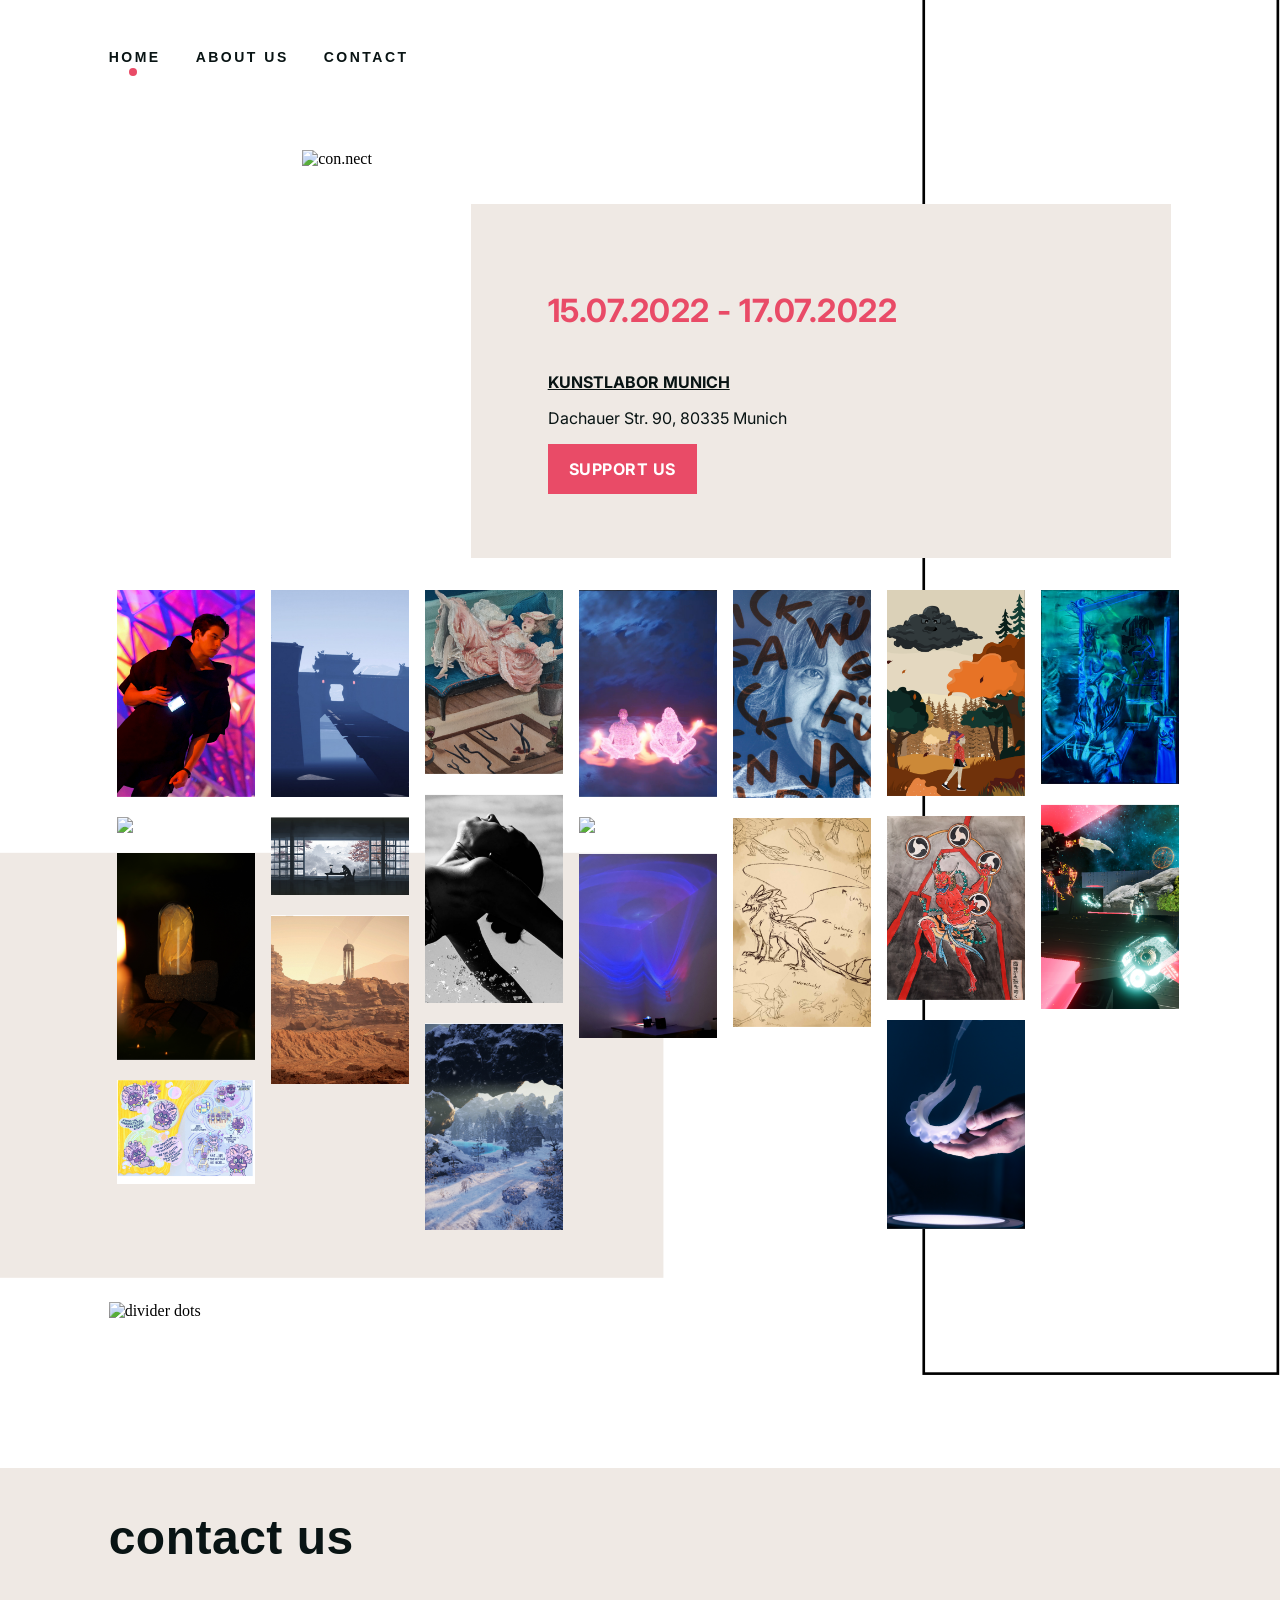
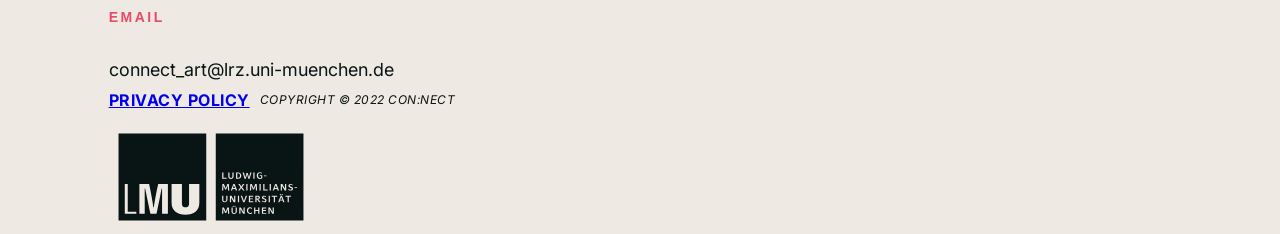
==== commit 9d657c8c: "final_corner" ====
--- a/index.html
+++ b/index.html
@@ -11,7 +11,7 @@
     <script src="script.js" id="script"></script>
 </head>
 
-<body class="background-image">
+<body class="background-image background-image-beige">
     <header>
         <nav class="navbar">
             <ul>
@@ -131,22 +131,20 @@
       </div>
     </section>
     <div class="spacing_64"></div>
-    <footer
-      class="main-footer"
-      style="background-color: var(--secondary-shade2); z-index: 0"
-    >
+    <footer class="main-footer" style="background-color: var(--secondary-shade2); z-index: 0">
       <div class="footer-content">
-        <h1 style="height: 85px">contact us</h1>
+        <h3 style="height: 45px">contact us</h3>
         <h6 class="height" style="color: var(--primary)">email</h6>
-        <p class="body_large">connect_art@lrz.uni-muenchen.de</p>
+        <p class="body_large" style="height: 0px">connect_art@lrz.uni-muenchen.de</p>
         <div id="privacy-policy_terms-of-service" class="btn_l">
           <a href="privacy-policy.html">privacy policy</a>
-                <img src="https://cdn.glitch.global/cd1845f1-7885-4da2-ad8b-cd3882b8f972/Connect_Logo_LMU_Big.svg?v=1652605879344" alt="LMU logo" />
+
+
+                <p class="caption">copyright © 2022 con:nect</p>
+                <div class="spacing_48"></div>
             </div>
-            <p class="caption">copyright © 2022 con:nect</p>
-            <div class="spacing_48"></div>
-        </div>
-        </footer>
+            <div class="LMU_Logo"><img src="assets/Connect_Logo_LMU_Big.svg" alt="LMU Logo" /></div>
+            </footer>
 </body>
 
 </html>
--- a/style.css
+++ b/style.css
@@ -49,14 +49,17 @@
 
 .masonry {
     /* column-width: calc(33vw - 16.7vw + 24px); */
-    column-count: 5;
+    column-count: 7;
     column-gap: 1em;
 }
 
 .masonry .galleryImage {
     width: 100%;
     height: auto;
-    padding: 0.4em 0em;
+    background-color: none;
+    padding: 0.5em 0em;
+    padding-left: 0.5em;
+    padding-right: 0.5em;
 }
 
 
@@ -330,12 +333,21 @@
     text-transform: uppercase;
 }
 
-.background-image {
-    background-image: url(assets/rectangle_2.jpg);
+
+/* .background-image {
+    background-image: url(assets/rectangle_2.svg);
     background-repeat: no-repeat;
     background-position-x: 102%;
     background-position-y: 0%;
     background-size: auto;
+} */
+
+.background-image-beige {
+    background-image: url(assets/background_2.svg);
+    background-repeat: no-repeat;
+    background-position-x: 5%;
+    background-position-y: 55%;
+    background-size: 100%;
 }
 
 .content {
